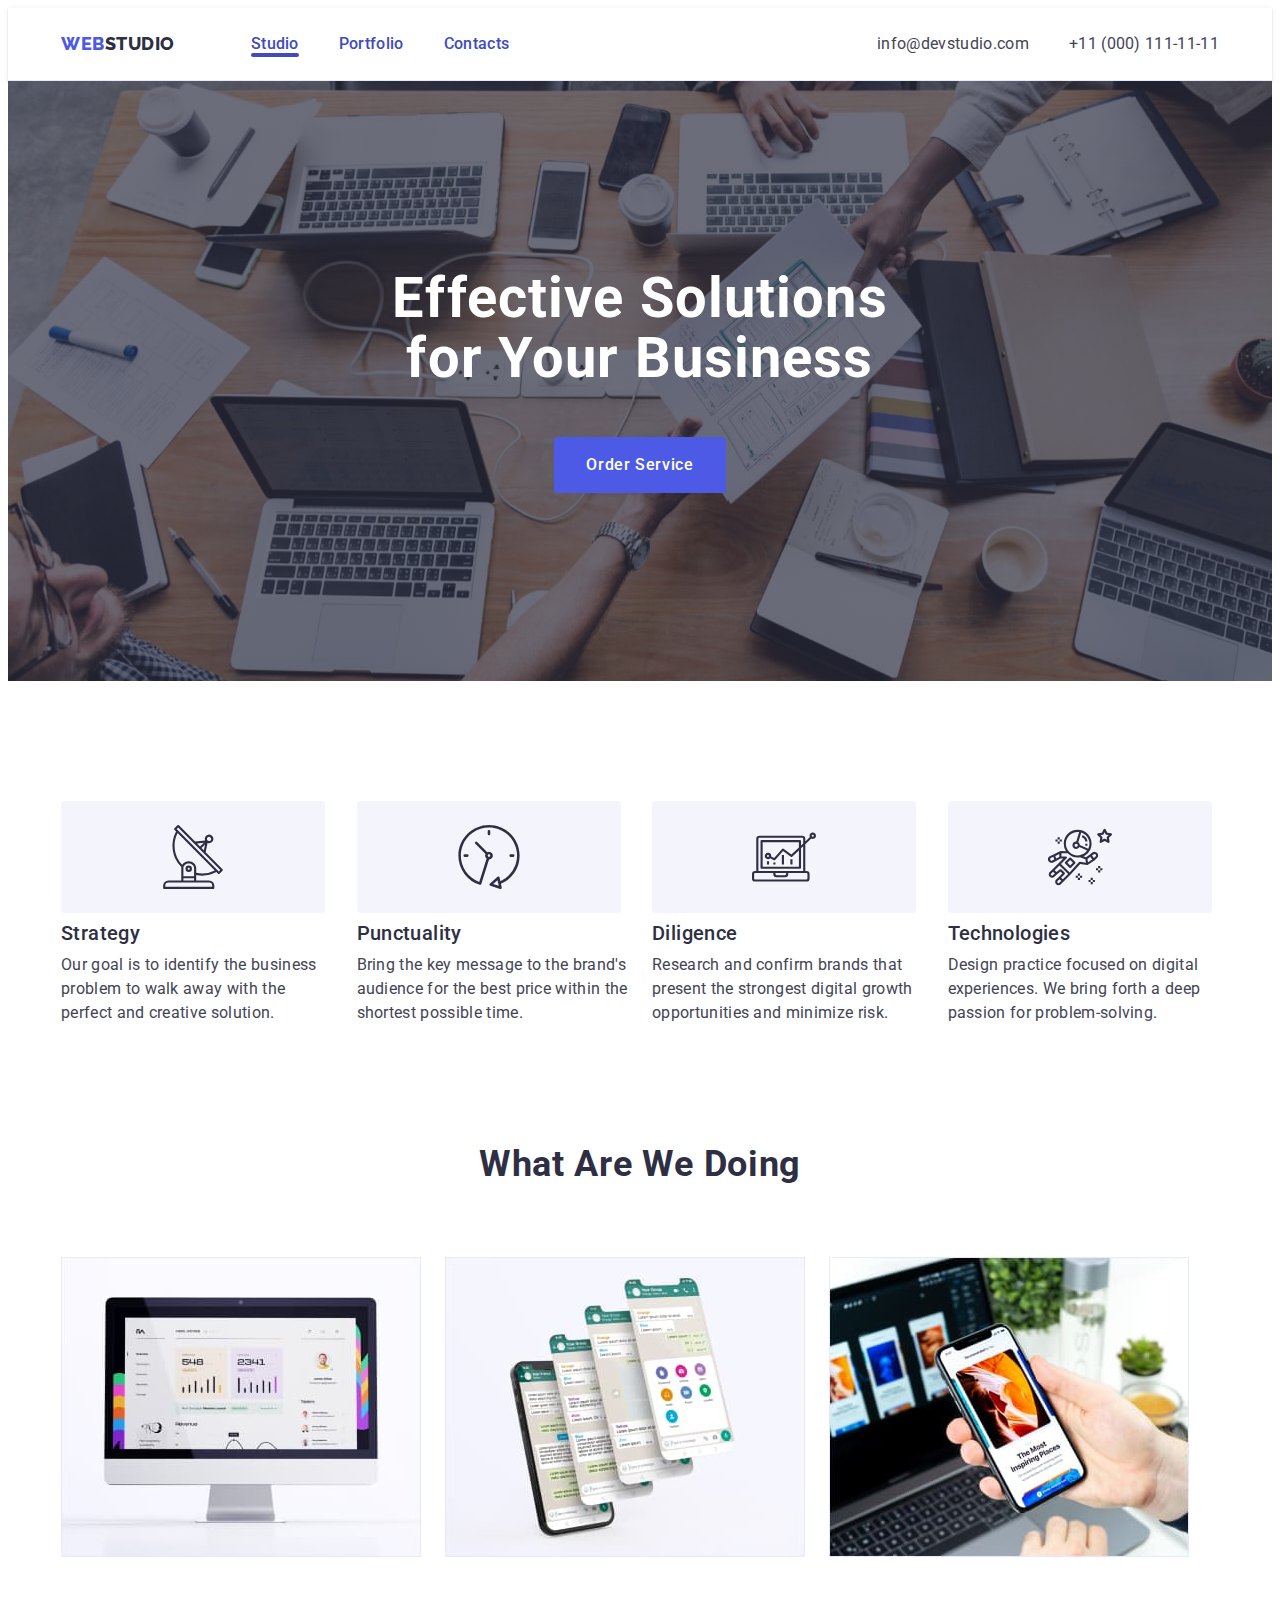
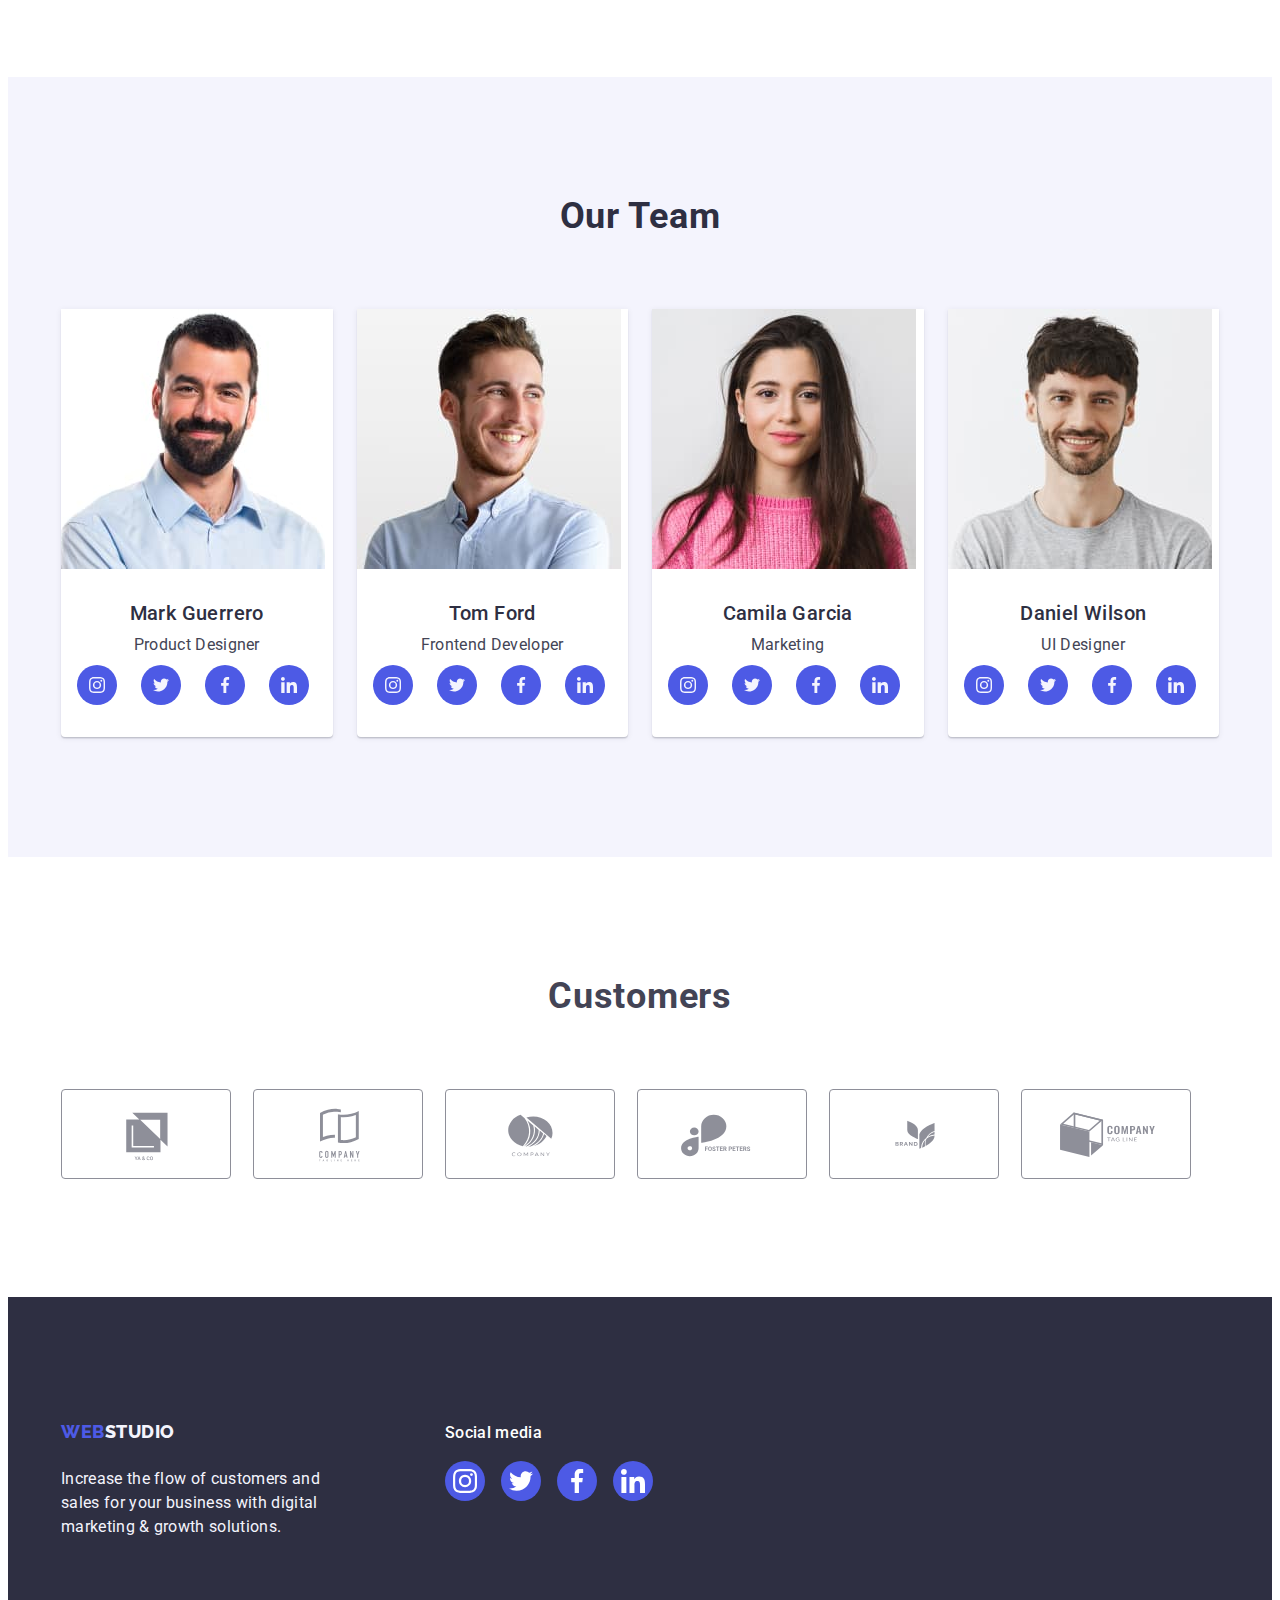
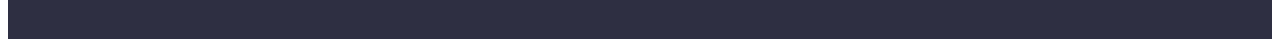
==== index.html @ 49a29dd3 "+" ====
<!DOCTYPE html>
<html lang="en">
  <head>
    <meta charset="UTF-8" />
    <meta name="viewport" content="width=device-width, initial-scale=1.0" />
    <title>Web Studio</title>
    <link rel="preconnect" href="https://fonts.googleapis.com" />
    <link rel="preconnect" href="https://fonts.gstatic.com" crossorigin />
    <link
      href="https://fonts.googleapis.com/css2?family=Raleway:wght@800&family=Roboto:wght@400;500;700&display=swap"
      rel="stylesheet"
    />
    <link
      rel="stylesheet"
      href="https://cdnjs.cloudflare.com/ajax/libs/modern-normalize/2.0.0/modern-normalize.min.css"
      integrity="sha512-4xo8blKMVCiXpTaLzQSLSw3KFOVPWhm/TRtuPVc4WG6kUgjH6J03IBuG7JZPkcWMxJ5huwaBpOpnwYElP/m6wg=="
      crossorigin="anonymous"
      referrerpolicy="no-referrer"
    />
    <link rel="stylesheet" href="css/styles.css" />
  </head>
  <body>
    <header class="header-content">
      <div class="container header-container">
        <nav class="header-navigation">
          <a href="./index.html" class="header-logo link"
            >Web<span class="header-logo-accent">Studio</span></a
          >
          <ul class="header-list list">
            <li class="header-list-item">
              <a href="./index.html" class="header-list-link link current"
                >Studio</a
              >
            </li>
            <li class="header-list-item">
              <a class="header-list-link link" href="./portfolio.html"
                >Portfolio</a
              >
            </li>
            <li class="header-list-item">
              <a class="header-list-link link" href="">Contacts</a>
            </li>
          </ul>
        </nav>
        <address class="address-list-socials">
          <ul class="header-socials list">
            <li class="headr-socials-item">
              <a
                class="header-socials-link link"
                href="mailto:info@devstudio.com"
                >info@devstudio.com</a
              >
            </li>
            <li class="headr-socials-item">
              <a class="header-socials-link link" href="tel:+110001111111"
                >+11 (000) 111-11-11</a
              >
            </li>
          </ul>
        </address>
      </div>
    </header>
    <main>
      <section class="hero">
        <div class="container">
          <h1 class="hero-title">Effective Solutions for Your Business</h1>
          <button type="button" class="hero-btn" data-modal-open>Order Service</button>
        </div>
      </section>
      <section class="advantages">
        <div class="container">
          <h2 class="visually-hidden">Advantages</h2>
          <ul class="head-list list">
            <li class="advantages-item">
              <div class="advantages-block">
                <svg class="advantages-icon" width="64">
                  <use href="./images/icons.svg#icon-antenna-1"></use>
                </svg>
              </div>
              <h3 class="advantages-subtitle">Strategy</h3>
              <p class="advantages-item-text">
                Our goal is to identify the business problem to walk away with
                the perfect and creative solution.
              </p>
            </li>
            <li class="advantages-item">
              <div class="advantages-block">
                <svg class="advantages-icon" width="64">
                  <use href="./images/icons.svg#icon-clock-1"></use>
                </svg>
              </div>
              <h3 class="advantages-subtitle">Punctuality</h3>
              <p class="advantages-item-text">
                Bring the key message to the brand's audience for the best price
                within the shortest possible time.
              </p>
            </li>
            <li class="advantages-item">
              <div class="advantages-block">
                <svg class="advantages-icon" width="64">
                  <use href="./images/icons.svg#icon-diagram-1"></use>
                </svg>
              </div>
              <h3 class="advantages-subtitle">Diligence</h3>
              <p class="advantages-item-text">
                Research and confirm brands that present the strongest digital
                growth opportunities and minimize risk.
              </p>
            </li>
            <li class="advantages-item">
              <div class="advantages-block">
                <svg class="advantages-icon" width="64">
                  <use href="./images/icons.svg#icon-astronaut-1"></use>
                </svg>
              </div>
              <h3 class="advantages-subtitle">Technologies</h3>
              <p class="advantages-item-text">
                Design practice focused on digital experiences. We bring forth a
                deep passion for problem-solving.
              </p>
            </li>
          </ul>
        </div>
      </section>
      <section class="content-item">
        <div class="container">
          <h2 class="webcontent-title">What are we doing</h2>
          <ul class="content-list list">
            <li class="content-list-img">
              <img
                class="img-item"
                src="./images/Computer.jpg"
                alt="Computer"
                width="360"
                height="300"
              />
            </li>
            <li class="content-list-img">
              <img
                class="img-item"
                src="./images/Content.jpg"
                alt="Content"
                width="360"
                height="300"
              />
            </li>
            <li class="content-list-img">
              <img
                class="img-item"
                src="./images/Use.jpg"
                alt="Use"
                width="360"
                height="300"
              />
            </li>
          </ul>
        </div>
      </section>
      <section class="our-team">
        <div class="container">
          <h2 class="webcontent-title">Our Team</h2>
          <ul class="team list">
            <li class="list-team-info">
              <img
                src="./images/Mark.jpg"
                alt="Mark Guerrero"
                width="264"
                height="260"
              />
              <div class="list-team">
                <h3 class="team-list-item">Mark Guerrero</h3>
                <p class="team-item">Product Designer</p>
              </div>
              <div class="our-team-block">
                <ul class="our-team-list list">
                  <li class="our-team-item">
                    <a href="" class="our-team-link">
                      <svg class="our-team-icon" width="16">
                        <use href="./images/icons.svg#icon-instagram-2"></use>
                      </svg>
                    </a>
                  </li>
                  <li class="our-team-item">
                    <a href="" class="our-team-link">
                      <svg class="our-team-icon" width="16">
                        <use href="./images/icons.svg#icon-twitter-1"></use>
                      </svg>
                    </a>
                  </li>
                  <li class="our-team-item">
                    <a href="" class="our-team-link">
                      <svg class="our-team-icon" width="16">
                        <use href="./images/icons.svg#icon-facebook-1"></use>
                      </svg>
                    </a>
                  </li>
                  <li class="our-team-item">
                    <a href="" class="our-team-link">
                      <svg class="our-team-icon" width="16">
                        <use href="./images/icons.svg#icon-linkedin-1"></use>
                      </svg>
                    </a>
                  </li>
                </ul>
              </div>
            </li>
            <li class="list-team-info">
              <img
                src="./images/Tom.jpg"
                alt="Tom Ford"
                width="264"
                height="260"
              />
              <div class="list-team">
                <h3 class="team-list-item">Tom Ford</h3>
                <p class="team-item">Frontend Developer</p>
              </div>
              <div class="our-team-block">
                <ul class="our-team-list list">
                  <li class="our-team-item">
                    <a href="" class="our-team-link">
                      <svg class="our-team-icon" width="16">
                        <use href="./images/icons.svg#icon-instagram-2"></use>
                      </svg>
                    </a>
                  </li>
                  <li class="our-team-item">
                    <a href="" class="our-team-link">
                      <svg class="our-team-icon" width="16">
                        <use href="./images/icons.svg#icon-twitter-1"></use>
                      </svg>
                    </a>
                  </li>
                  <li class="our-team-item">
                    <a href="" class="our-team-link">
                      <svg class="our-team-icon" width="16">
                        <use href="./images/icons.svg#icon-facebook-1"></use>
                      </svg>
                    </a>
                  </li>
                  <li class="our-team-item">
                    <a href="" class="our-team-link">
                      <svg class="our-team-icon" width="16">
                        <use href="./images/icons.svg#icon-linkedin-1"></use>
                      </svg>
                    </a>
                  </li>
                </ul>
              </div>
            </li>
            <li class="list-team-info">
              <img
                src="./images/Camila.jpg"
                alt="Camila Garcia"
                width="264"
                height="260"
              />
              <div class="list-team">
                <h3 class="team-list-item">Camila Garcia</h3>
                <p class="team-item">Marketing</p>
              </div>
              <div class="our-team-block">
                <ul class="our-team-list list">
                  <li class="our-team-item">
                    <a href="" class="our-team-link">
                      <svg class="our-team-icon" width="16">
                        <use href="./images/icons.svg#icon-instagram-2"></use>
                      </svg>
                    </a>
                  </li>
                  <li class="our-team-item">
                    <a href="" class="our-team-link">
                      <svg class="our-team-icon" width="16">
                        <use href="./images/icons.svg#icon-twitter-1"></use>
                      </svg>
                    </a>
                  </li>
                  <li class="our-team-item">
                    <a href="" class="our-team-link">
                      <svg class="our-team-icon" width="16">
                        <use href="./images/icons.svg#icon-facebook-1"></use>
                      </svg>
                    </a>
                  </li>
                  <li class="our-team-item">
                    <a href="" class="our-team-link">
                      <svg class="our-team-icon" width="16">
                        <use href="./images/icons.svg#icon-linkedin-1"></use>
                      </svg>
                    </a>
                  </li>
                </ul>
              </div>
            </li>
            <li class="list-team-info">
              <img
                src="./images/Daniel.jpg"
                alt="Daniel Wilson"
                width="264"
                height="260"
              />
              <div class="list-team">
                <h3 class="team-list-item">Daniel Wilson</h3>
                <p class="team-item">UI Designer</p>
              </div>
              <div class="our-team-block">
                <ul class="our-team-list list">
                  <li class="our-team-item">
                    <a href="" class="our-team-link">
                      <svg class="our-team-icon" width="16">
                        <use href="./images/icons.svg#icon-instagram-2"></use>
                      </svg>
                    </a>
                  </li>
                  <li class="our-team-item">
                    <a href="" class="our-team-link">
                      <svg class="our-team-icon" width="16">
                        <use href="./images/icons.svg#icon-twitter-1"></use>
                      </svg>
                    </a>
                  </li>
                  <li class="our-team-item">
                    <a href="" class="our-team-link">
                      <svg class="our-team-icon" width="16">
                        <use href="./images/icons.svg#icon-facebook-1"></use>
                      </svg>
                    </a>
                  </li>
                  <li class="our-team-item">
                    <a href="" class="our-team-link">
                      <svg class="our-team-icon" width="16">
                        <use href="./images/icons.svg#icon-linkedin-1"></use>
                      </svg>
                    </a>
                  </li>
                </ul>
              </div>
            </li>
          </ul>
        </div>
      </section>
      <section class="customers">
        <div class="container">
          <h2 class="customers-logo">Customers</h2>
          <ul class="customers-list list">
            <li class="customers-item">
              <a href="" class="customers-link">
                <svg class="customers-icon" width="104">
                  <use href="./images/icons.svg#icon-Logo"></use>
                </svg>
              </a>
            </li>
            <li class="customers-item">
              <a href="" class="customers-link">
                <svg class="customers-icon" width="104">
                  <use href="./images/icons.svg#icon-Logo-1"></use>
                </svg>
              </a>
            </li>
            <li class="customers-item">
              <a href="" class="customers-link">
                <svg class="customers-icon" width="104">
                  <use href="./images/icons.svg#icon-Logo-2"></use>
                </svg>
              </a>
            </li>
            <li class="customers-item">
              <a href="" class="customers-link">
                <svg class="customers-icon" width="104">
                  <use href="./images/icons.svg#icon-Logo-3"></use>
                </svg>
              </a>
            </li>
            <li class="customers-item">
              <a href="" class="customers-link">
                <svg class="customers-icon" width="104">
                  <use href="./images/icons.svg#icon-Client-5"></use>
                </svg>
              </a>
            </li>
            <li class="customers-item">
              <a href="" class="customers-link">
                <svg class="customers-icon" width="104">
                  <use href="./images/icons.svg#icon-Logo-4"></use>
                </svg>
              </a>
            </li>
          </ul>
        </div>
      </section>
    </main>
    <footer class="footer">
      <div class="container footer-container">
        <div class="footer-main-container">
          <a href="./index.html" class="header-logo link"
            >Web<span class="footer-logo link">Studio</span></a
          >
          <p class="footer-down">
            Increase the flow of customers and sales for your business with
            digital marketing & growth solutions.
          </p>
        </div>
        <div class="social-media-block">
          <h3 class="social-logo">Social media</h3>
          <ul class="social-media-list list">
            <li class="social-media-item">
              <a href="" class="social-media-link">
                <svg class="social-media-icon" width="24">
                  <use href="./images/icons.svg#icon-instagram-2"></use>
                </svg>
              </a>
            </li>
            <li class="social-media-item">
              <a href="" class="social-media-link">
                <svg class="social-media-icon" width="24">
                  <use href="./images/icons.svg#icon-twitter-1"></use>
                </svg>
              </a>
            </li>
            <li class="social-media-item">
              <a href="" class="social-media-link">
                <svg class="social-media-icon" width="24">
                  <use href="./images/icons.svg#icon-facebook-1"></use>
                </svg>
              </a>
            </li>
            <li class="social-media-item">
              <a href="" class="social-media-link">
                <svg class="social-media-icon" width="24">
                  <use href="./images/icons.svg#icon-linkedin-1"></use>
                </svg>
              </a>
            </li>
          </ul>
        </div>
      </div>
    </footer>
    <div class="backdrop is-hidden" data-modal>
      <div class="modal">
        <button type="button" class="modal-close-btn" data-modal-close>
          <svg class="modal-close-icon" width="8">
            <use href="./images/icons.svg#icon-close-black-18dp-2-1"></use>
          </svg>
        </button>
      </div>
    </div>
    <script src="./js/modal.js"></script>
  </body>
</html>
---- css/styles.css ----
:root {
  --accent-color: #2e2f42;
  --item-color: #4d5ae5;
  --hero-color: #ffffff;
  --background-color: #f4f4fd;
  --address-color: #434455;
  --target-color: #404bbf;
}

p,
h1,
h2,
h3,
h4,
h5,
h6 {
  margin-top: 0;
  margin-bottom: 0;
}

ul,
ol {
  margin-top: 0;
  margin-bottom: 0;
  padding-left: 0;
}

img {
  display: block;
}

.visually-hidden {
  position: absolute;
  width: 1px;
  height: 1px;
  margin: -1px;
  border: 0;
  padding: 0;

  white-space: nowrap;
  clip-path: inset(100%);
  clip: rect(0 0 0 0);
  overflow: hidden;
}

.container {
  width: 100%;
  max-width: 1158px;
  padding: 0 15px;
  margin: 0 auto;
}

body {
  font-family: "Roboto", sans-serif;
  color: #434455;
  background-color: #fff;
}

.link {
  text-decoration: none;
}

.list {
  list-style: none;
}

.border-container {
  border-bottom: 1px solid #e7e9fc;
}

/*----------HEADER---------*/

.header-content {
  margin: 0 auto;
  width: 100%;
  max-width: 1440px;
  border-bottom: 1px solid #e7e9fc;
  box-shadow: 0px 1px 6px 0px rgba(46, 47, 66, 0.08),
    0px 1px 1px 0px rgba(46, 47, 66, 0.16),
    0px 2px 1px 0px rgba(46, 47, 66, 0.08);
}


.header-container {
  display: flex;
  align-items: center;
}

.header-navigation {
  display: flex;
  align-items: center;
}

.header-list {
  display: flex;
  gap: 40px;
}

.header-list-item {
  width: calc((100% - 40 * 2) / 3);
}

.header-logo {
  color: var(--item-color);
  font-size: 18px;
  font-weight: 800;
  font-family: "Raleway", sans-serif;
  line-height: 1.17;
  letter-spacing: 0.03em;
  text-transform: uppercase;
  margin-right: 76px;
  padding: 24px 0;
  display: block;
}

.header-logo-accent {
  color: var(--accent-color);
}

.current {
  position: relative;
}

.current::after {
  content: "";
  position: absolute;
  bottom: -1px;
  left: 0;
  width: 100%;
  height: 4px;
  border-radius: 2px;
  background-color: var(--target-color);

}

.header-item {
  color: var(--target-color);
}

.header-list-link {
  color: var(--target-color);
  font-size: 16px;
  font-weight: 500;
  line-height: 1.5;
  letter-spacing: 0.02em;
  display: block;
  transition: color 250ms, cubic-bezier(0.4, 0, 0.2, 1);
}

.header-list-link:hover,
.header-list-link:focus {
  color: #404bbf;
}

.address-list-socials {
  font-style: normal;
}

.header-socials {
  display: flex;
  gap: 40px;
}

.header-socials-link {
  color: var(--address-color);
  font-size: 16px;
  font-weight: 400;
  line-height: 1.5;
  letter-spacing: 0.02em;
  padding: 24px 0;
  display: block;
  transition: color 250ms, cubic-bezier(0.4, 0, 0.2, 1);
}

.header-socials-link:hover,
.header-socials-link:focus {
  color: #404bbf;
}

.address-list-socials {
  margin-left: auto;
}

/*----------HERO---------*/

.hero {
  background-color: var(--accent-color);
  margin: 0 auto;
  width: 100%;
  max-width: 1440px;
  padding-top: 188px;
  padding-bottom: 188px;
  background-image: linear-gradient(
      rgba(46, 47, 66, 0.7),
      rgba(46, 47, 66, 0.7)
    ),
    url(../images/people-office\ 1.jpg);
}

.hero-title {
  color: var(--hero-color);
  text-align: center;
  font-size: 56px;
  font-weight: 700;
  line-height: 1.07;
  letter-spacing: 0.02em;
  margin: 0 auto;
  width: 100%;
  max-width: 496px;
  margin-bottom: 48px;
}
.hero-btn {
  color: var(--hero-color);
  font-size: 16px;
  font-family: inherit;
  font-weight: 500;
  line-height: 1.5;
  letter-spacing: 0.04em;
  cursor: pointer;
  background-color: var(--item-color);
  padding: 16px 32px;
  border-radius: 4px;
  display: block;
  margin: 0 auto;
  border: none;
  min-width: 169px;
  transition: background-color 250ms;
  animation-timing-function: cubic-bezier(0.4, 0, 0.2, 1);
}

.hero-btn:hover,
.hero-btn:focus {
  background-color: var(--target-color);
}

/*----------Advantages---------*/

.advantages {
  background-color: var(--hero-color);
  padding: 120px 0;
}

.advantages-block {
  width: 264px;
  height: 112px;
  border-radius: 4px;
  background-color: var(--background-color);
  margin-bottom: 8px;
  display: flex;
  align-items: center;
  justify-content: center;
}

.advantages-icon {
  fill: var(--accent-color);
}

.advantages-item {
  width: calc((100% - 24px * 3) / 4);
}

.head-list {
  display: flex;
  gap: 24px;
}

.advantages-subtitle {
  color: var(--accent-color);
  font-size: 20px;
  font-weight: 500;
  line-height: 1.2;
  letter-spacing: 0.02em;
  margin-bottom: 8px;
}
.advantages-item-text {
  color: #434455;
  font-size: 16px;
  line-height: 1.5;
  letter-spacing: 0.02em;
}

/*----------Content---------*/

.content-item {
  padding-bottom: 120px;
}

.webcontent-title {
  color: var(--accent-color);
  text-align: center;
  font-size: 36px;
  font-weight: 700;
  line-height: 1.11;
  letter-spacing: 0.02em;
  text-transform: capitalize;
  margin-bottom: 72px;
}

.content-list {
  display: flex;
  gap: 24px;
}

.content-list-img {
  width: calc(100% - 24px * 2) / 3;
}

/* -----TEAM----- */

.our-team {
  background-color: var(--background-color);
  padding-top: 120px;
  padding-bottom: 120px;
}

.our-team-list {
  display: flex;
  gap: 24px;
}

.our-team-item {
  width: 40px;
  height: 40px;
}

.our-team-link:hover,
.our-team-link:focus {
  background-color: var(--target-color);
}

.our-team-link {
  width: 100%;
  height: 100%;
  display: flex;
  align-items: center;
  justify-content: center;
  background-color: var(--item-color);
  border-radius: 50%;
  transition: background-color 250ms;
  animation-timing-function: cubic-bezier(0.4, 0, 0.2, 1);
}

.our-team-block {
  padding-bottom: 32px;
  align-items: center;
  margin: 0 16px;
}

.our-team-icon {
  fill: var(--background-color);
}

.team {
  gap: 24px;
  display: flex;
}

.list-team-info {
  background-color: #ffffff;
  border-radius: 0px 0px 4px 4px;
  width: calc((100% - 24px * 3) / 4);
  box-shadow: 0px 2px 1px 0px rgba(46, 47, 66, 0.08),
    0px 1px 1px 0px rgba(46, 47, 66, 0.16),
    0px 1px 6px 0px rgba(46, 47, 66, 0.08);
}

.team-list-item {
  color: var(--accent-color);
  text-align: center;
  font-size: 20px;
  font-weight: 500;
  line-height: 1.2;
  letter-spacing: 0.02em;
  margin-bottom: 8px;
}
.team-item {
  color: #434455;
  text-align: center;
  font-size: 16px;
  line-height: 1.5;
  letter-spacing: 0.02em;
  margin-bottom: 8px;
}

.list-team {
  padding-top: 32px;
  padding-right: 16px;
  padding-left: 16px;
}

/* -----Customers----- */

.customers {
  background-color: var(--hero-color);
  padding-top: 120px;
  padding-bottom: 120px;
}

.customers-logo {
  text-align: center;
  font-size: 36px;
  font-style: normal;
  font-weight: 700;
  line-height: 1.11;
  letter-spacing: 0.02em;
  text-transform: capitalize;
}

.customers-container {
  width: 168px;
  height: 88px;
  border-radius: 4px;
  border: 1px solid #8e8f99;
}

.customers-list {
  margin-top: 72px;
  display: flex;
  gap: 24px;
  width: calc(100% - 24px * 5) / 6;
}

.customers-item {
  width: 168px;
  height: 88px;
}

.customers-link {
  width: 100%;
  height: 100%;
  display: flex;
  align-items: center;
  justify-content: center;
  border-radius: 4px;
  border: 1px solid #8e8f99;
  transition: border-color 250ms;
  animation-timing-function: cubic-bezier(0.4, 0, 0.2, 1);
}

.customers-icon {
  transition: fill 250ms;
  animation-timing-function: cubic-bezier(0.4, 0, 0.2, 1);
}

.customers-link:is(:hover, :focus) .customers-icon {
  fill: var(--target-color);
}

.customers-link:is(:hover, :focus) {
  border-color: var(--target-color);
}

.customers-icon {
  fill: #8e8f99;
}

/* -----FOOTER----- */

.footer {
  background-color: var(--accent-color);
  padding-top: 100px;
  padding-bottom: 100px;
}

.social-logo {
  color: var(--hero-color);
  font-size: 16px;
  font-style: normal;
  font-weight: 500;
  line-height: 1.5;
  letter-spacing: 0.02em;
  margin-bottom: 16px;
}

.social-media-list {
  display: flex;
  gap: 16px;
}

.social-media-link {
  width: 100%;
  height: 100%;
  display: flex;
  align-items: center;
  justify-content: center;
  border-radius: 50%;
  background-color: var(--item-color);
  transition: background-color 250ms;
  animation-timing-function: cubic-bezier(0.4, 0, 0.2, 1);
}

.social-media-link:hover,
.social-media-link:focus {
  background-color: var(--target-color);
}

.social-media-item {
  width: 40px;
  height: 40px;
}
.social-media-icon {
  fill: var(--hero-color);
}

.header-logo {
  display: inline-block;
}

.footer-logo {
  color: var(--background-color);
  font-size: 18px;
  font-family: Raleway;
  font-weight: 800;
  line-height: 1.16;
  letter-spacing: 0.03em;
  text-transform: uppercase;
}

.footer-down {
  color: var(--background-color);
  font-size: 16px;
  line-height: 1.5;
  letter-spacing: 0.02em;
  max-width: 264px;
}

.footer-container {
  display: flex;
  align-items: baseline;
}

.footer-main-container {
  display: block;
  padding-right: 120px;
}

/*----------Portfolio---------*/

.portfolio-content {
  padding-top: 96px;
  padding-bottom: 120px;
}

/* -----Projects----- */

.projects-list {
  display: flex;
  gap: 24px;
  margin-bottom: 72px;
  justify-content: center;
}

.portfolio-cover {
  position: relative;
  overflow: hidden;
}

.portfolio-cover:hover .portfolio-cover-text {
  transform: translateY(0);
}

.portfolio-cover-text {
  color: var(--background-color);
  top: 0;
  left: 0;
  height: 100%;
  padding: 40px 32px 0 32px;
  font-size: 16px;
  font-style: normal;
  font-weight: 400;
  line-height: 1.5;
  letter-spacing: 0.02em;
  position: absolute;
  background-color: var(--item-color);
  transform: translateY(100%);
  transition: transform 250ms;
  animation-timing-function: cubic-bezier(0.4, 0, 0.2, 1);
}

.portfolio-item-link {
  color: var(--item-color);
  text-align: center;
  font-size: 16px;
  font-family: inherit;
  font-style: normal;
  font-weight: 500;
  line-height: 1.5;
  letter-spacing: 0.04em;
  cursor: pointer;
  background-color: var(--background-color);
  border: 1px solid #e7e9fc;
  padding: 12px 24px;
  border-radius: 4px;
  transition: background-color 250ms;
  animation-timing-function: cubic-bezier(0.4, 0, 0.2, 1);
}

.portfolio-item-link:hover,
.portfolio-item-link:focus {
  color: #ffffff;
  background-color: #404bbf;
  border: 1px solid transparent;
}

.projects-item {
  background-color: #fff;
  width: calc((100% - 48px) / 3);
  box-shadow: 0px 2px 1px 0px rgba(46, 47, 66, 0.08),
    0px 1px 1px 0px rgba(46, 47, 66, 0.16),
    0px 1px 6px 0px rgba(46, 47, 66, 0.08);
}
.content-logo {
  color: var(--accent-color);
  font-size: 20px;
  font-weight: 500;
  line-height: 1.2;
  letter-spacing: 0.02em;
  margin-bottom: 8px;
}
.logo-info {
  color: var(--address-color);
  font-size: 16px;
  font-weight: 400;
  line-height: 1.5;
  letter-spacing: 0.02em;
}

.projects {
  display: flex;
  flex-wrap: wrap;
  gap: 48px 24px;
}

.portfolio-card {
  padding: 32px 16px;
  border: 1px solid #e7e9fc;
  border-top: none;
}

.backdrop {
  position: fixed;
  width: 100%;
  height: 100%;
  top: 0;
  background-color: rgba(46, 47, 66, 0.4);
  transition: opacity 300ms linear, visibility 400ms linear;
}

.modal {
  width: 408px;
  min-height: 584px;
  background-color: #fcfcfc;
  border-radius: 4px;
  box-shadow: 0px 2px 1px 0px rgba(0, 0, 0, 0.2),
    0px 1px 3px 0px rgba(0, 0, 0, 0.12), 0px 1px 1px 0px rgba(0, 0, 0, 0.14);
  position: absolute;
  top: 50%;
  left: 50%;
  transform: translate(-50%, -50%) scaleY(1);
  transition: transform 300ms linear;
}

.backdrop.is-hidden .modal {
  transform: translate(-50%, -50%) scaleY(0);
}

.modal-close-btn {
  border: none;
  position: absolute;
  width: 24px;
  height: 24px;
  top: 24px;
  right: 24px;
  display: flex;
  align-items: center;
  justify-content: center;
  border-radius: 50%;
  cursor: pointer;
  transition: background-color 250ms;
  animation-timing-function: cubic-bezier(0.4, 0, 0.2, 1);
}

.modal-close-icon {
  fill: var(--accent-color);
  transition: background-color 250ms;
  animation-timing-function: cubic-bezier(0.4, 0, 0.2, 1);
}

.modal-close-btn:is(:hover, :focus) .modal-close-icon {
  fill: var(--hero-color);
}

.modal-close-btn:is(:hover, :focus) {
  background-color: var(--target-color);
}

.is-hidden {
  opacity: 0;
  visibility: hidden;
  pointer-events: none;
}
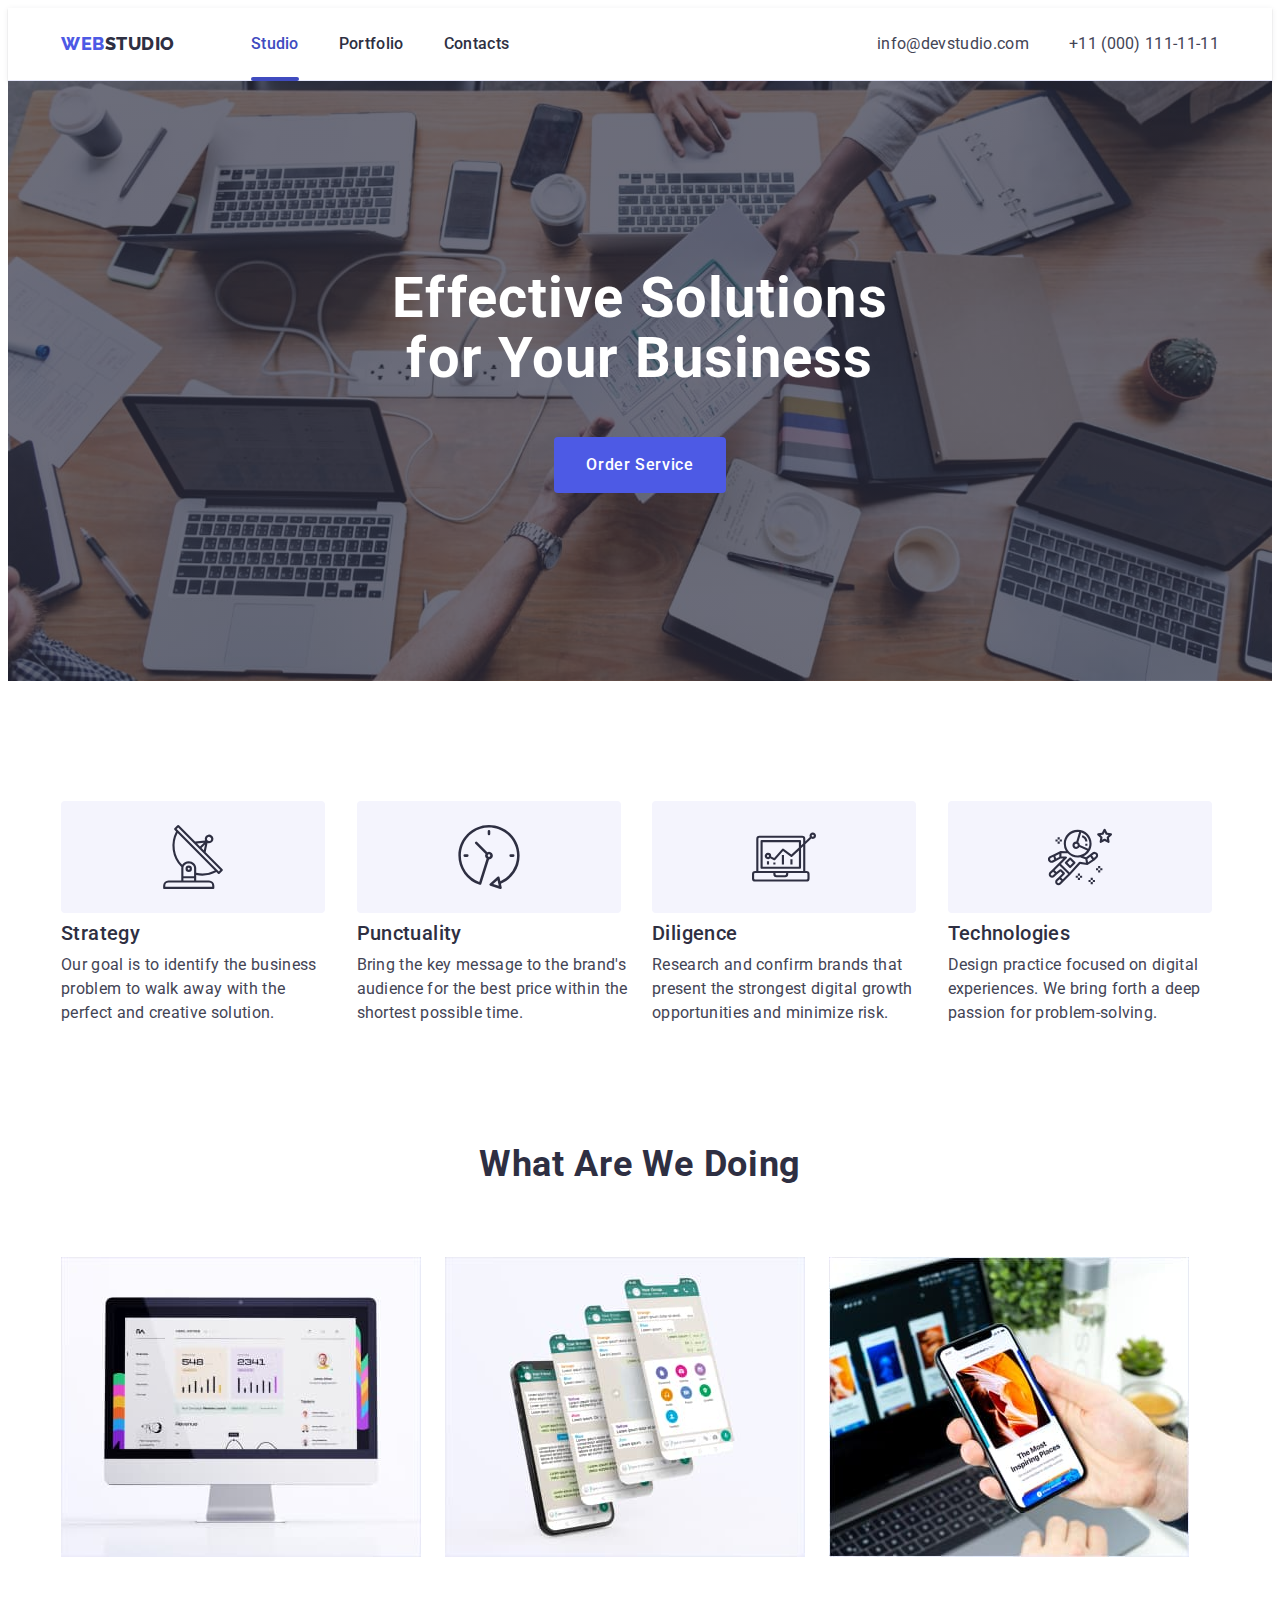
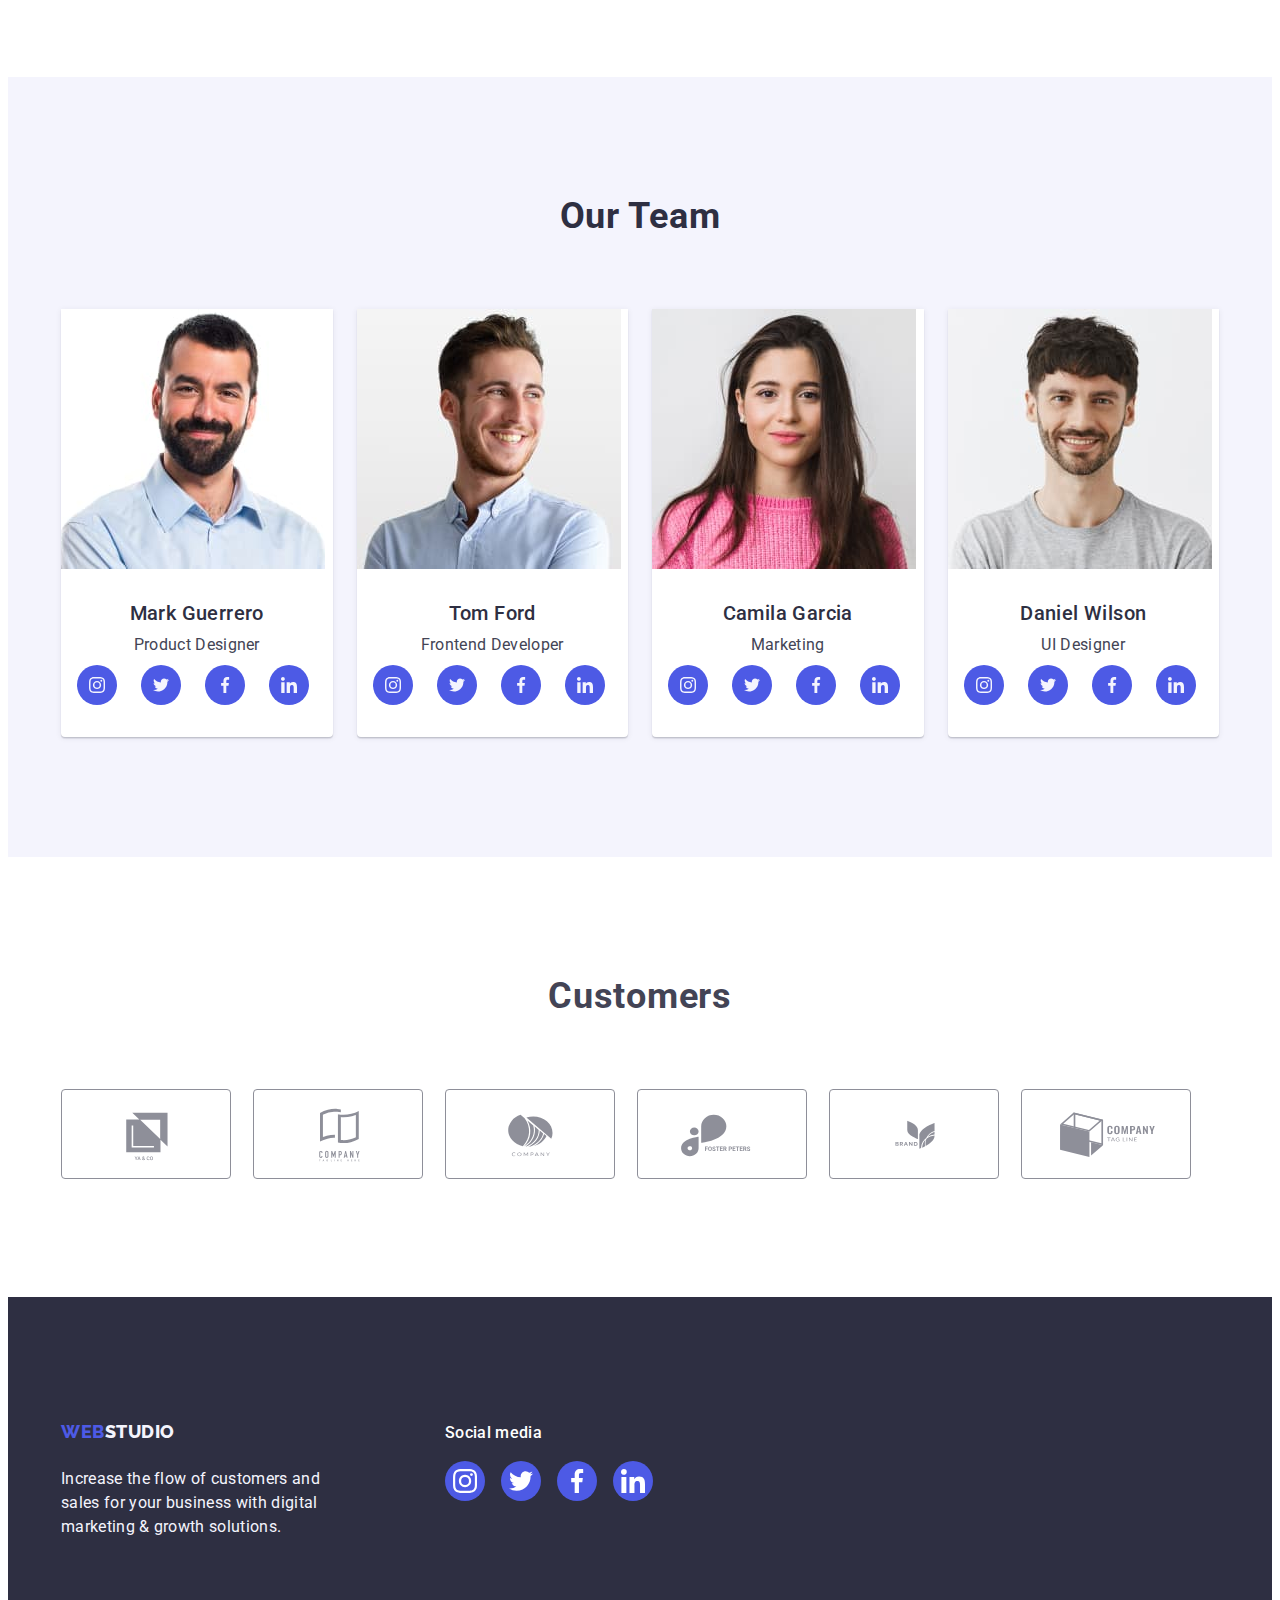
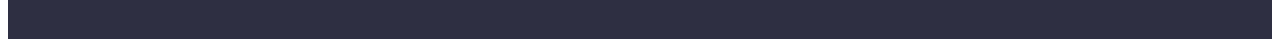
==== commit 05d90c42: "+" ====
--- a/index.html
+++ b/index.html
@@ -29,7 +29,7 @@
           <ul class="header-list list">
             <li class="header-list-item">
               <a href="./index.html" class="header-list-link link current"
-                >Studio</a
+                ><span class="header-item">Studio</span></a
               >
             </li>
             <li class="header-list-item">
--- a/css/styles.css
+++ b/css/styles.css
@@ -79,7 +79,6 @@
     0px 1px 1px 0px rgba(46, 47, 66, 0.16),
     0px 2px 1px 0px rgba(46, 47, 66, 0.08);
 }
-
 
 .header-container {
   display: flex;
@@ -130,28 +129,33 @@
   height: 4px;
   border-radius: 2px;
   background-color: var(--target-color);
-
+}
+
+.header-list-link {
+  color: var(--accent-color);
+  font-size: 16px;
+  font-weight: 500;
+  line-height: 1.5;
+  letter-spacing: 0.02em;
+  display: block;
+  transition: color 250ms cubic-bezier(0.4, 0, 0.2, 1);
+  padding-bottom: 24px;
+  padding-top: 24px;
+}
+
+.header-list-link:hover,
+.header-list-link:focus {
+  color: var(--target-color);
+}
+
+.header-list-link:is(:hover, :focus) .current {
+  color: var(--target-color);
 }
 
 .header-item {
   color: var(--target-color);
 }
 
-.header-list-link {
-  color: var(--target-color);
-  font-size: 16px;
-  font-weight: 500;
-  line-height: 1.5;
-  letter-spacing: 0.02em;
-  display: block;
-  transition: color 250ms, cubic-bezier(0.4, 0, 0.2, 1);
-}
-
-.header-list-link:hover,
-.header-list-link:focus {
-  color: #404bbf;
-}
-
 .address-list-socials {
   font-style: normal;
 }
@@ -169,7 +173,7 @@
   letter-spacing: 0.02em;
   padding: 24px 0;
   display: block;
-  transition: color 250ms, cubic-bezier(0.4, 0, 0.2, 1);
+  transition: color 250ms cubic-bezier(0.4, 0, 0.2, 1);
 }
 
 .header-socials-link:hover,
@@ -195,6 +199,9 @@
       rgba(46, 47, 66, 0.7)
     ),
     url(../images/people-office\ 1.jpg);
+    background-repeat: no-repeat;
+    background-position: center;
+    background-size: cover;
 }
 
 .hero-title {
@@ -224,8 +231,7 @@
   margin: 0 auto;
   border: none;
   min-width: 169px;
-  transition: background-color 250ms;
-  animation-timing-function: cubic-bezier(0.4, 0, 0.2, 1);
+  transition: background-color 250ms cubic-bezier(0.4, 0, 0.2, 1);
 }
 
 .hero-btn:hover,
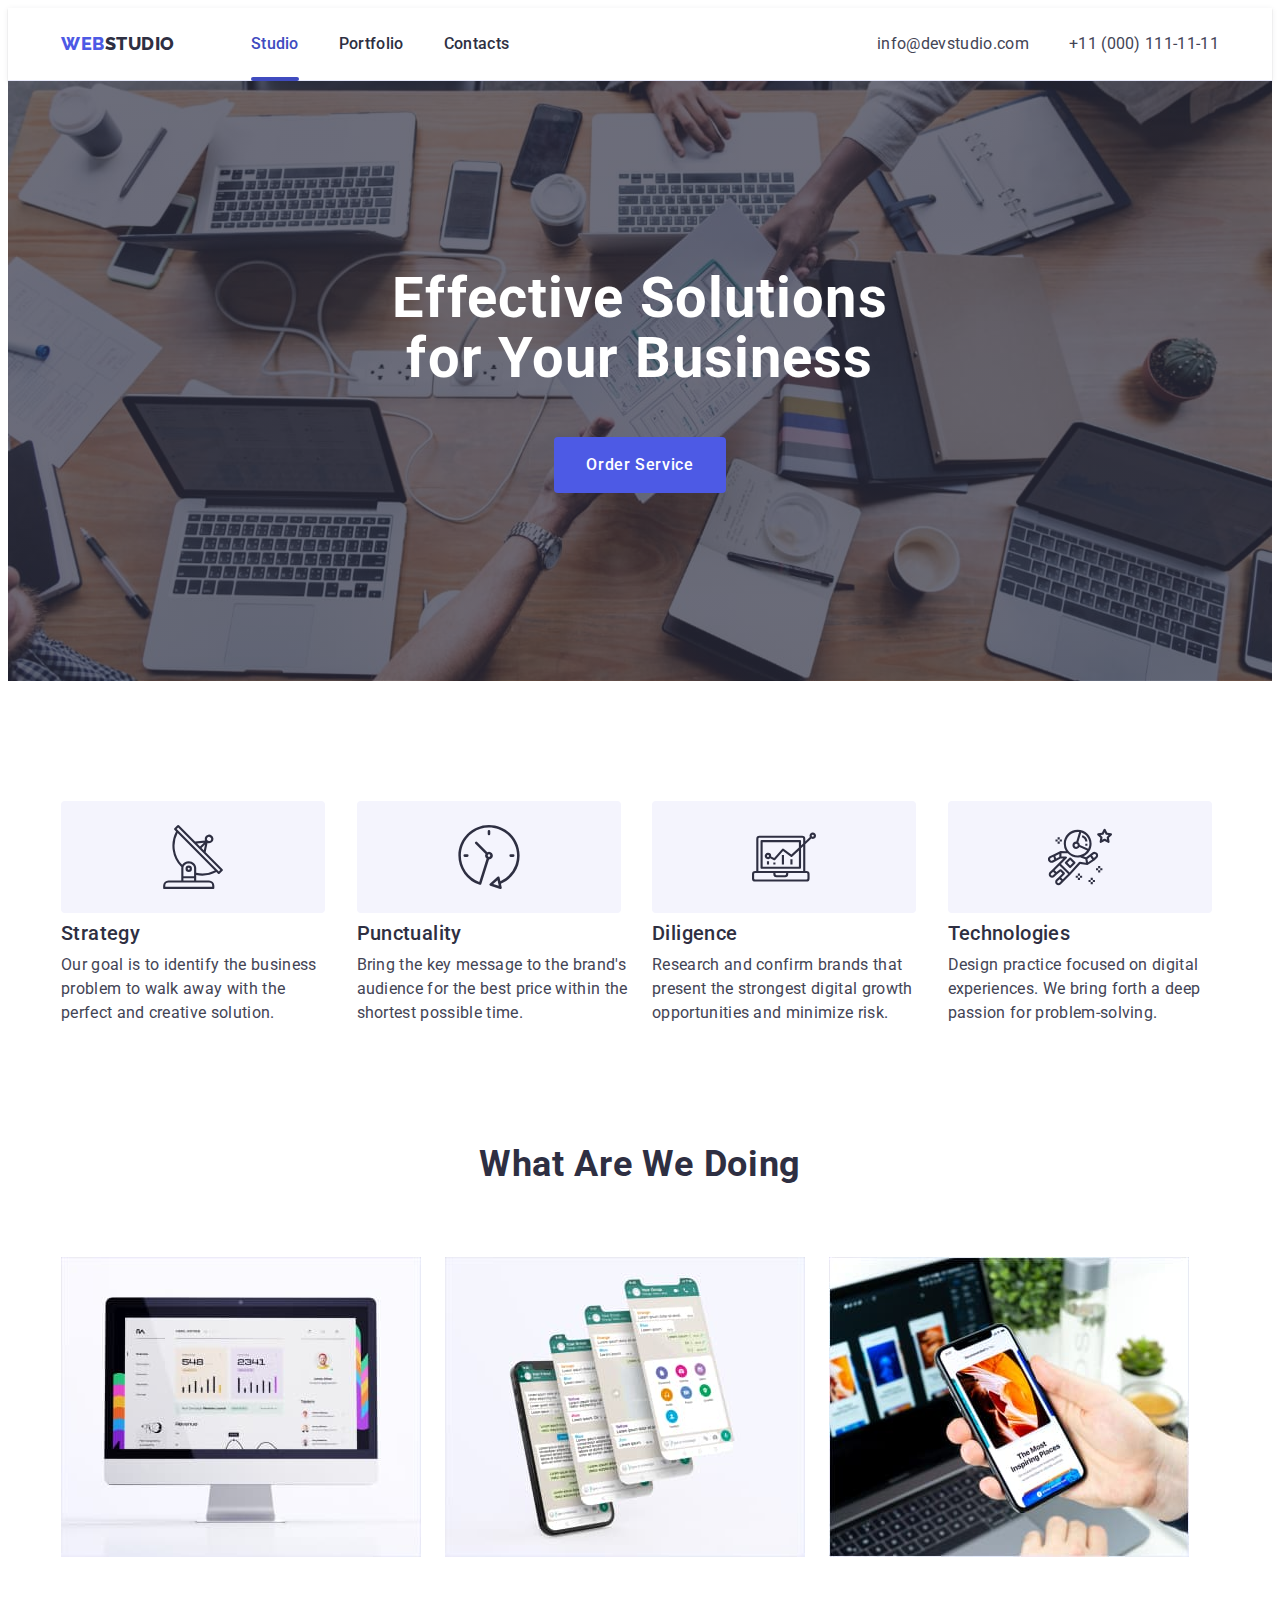
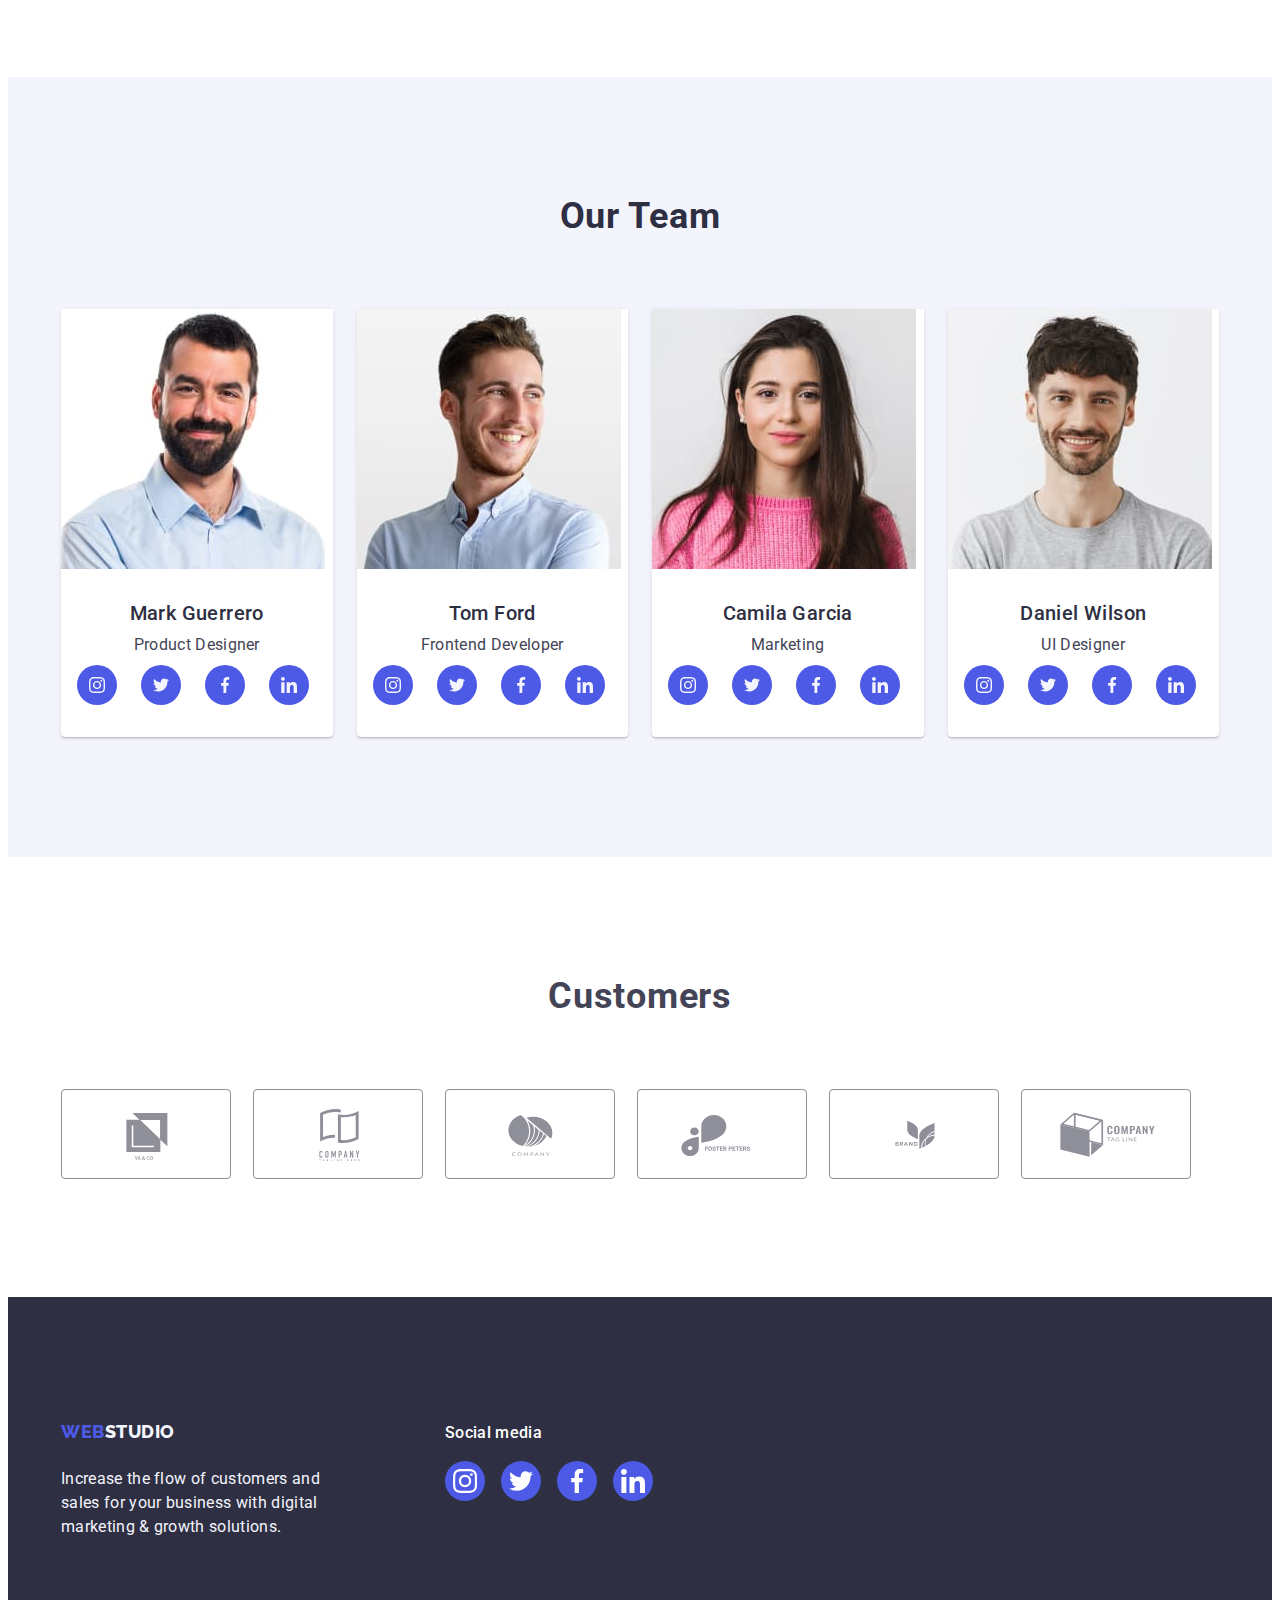
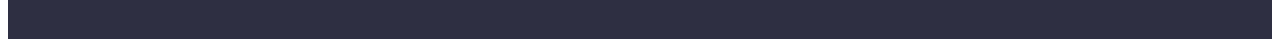
==== commit e955378b: "+" ====
--- a/index.html
+++ b/index.html
@@ -64,7 +64,9 @@
       <section class="hero">
         <div class="container">
           <h1 class="hero-title">Effective Solutions for Your Business</h1>
-          <button type="button" class="hero-btn" data-modal-open>Order Service</button>
+          <button type="button" class="hero-btn" data-modal-open>
+            Order Service
+          </button>
         </div>
       </section>
       <section class="advantages">
@@ -73,7 +75,7 @@
           <ul class="head-list list">
             <li class="advantages-item">
               <div class="advantages-block">
-                <svg class="advantages-icon" width="64">
+                <svg class="advantages-icon" width="64" height="64">
                   <use href="./images/icons.svg#icon-antenna-1"></use>
                 </svg>
               </div>
@@ -85,7 +87,7 @@
             </li>
             <li class="advantages-item">
               <div class="advantages-block">
-                <svg class="advantages-icon" width="64">
+                <svg class="advantages-icon" width="64" height="64">
                   <use href="./images/icons.svg#icon-clock-1"></use>
                 </svg>
               </div>
@@ -97,7 +99,7 @@
             </li>
             <li class="advantages-item">
               <div class="advantages-block">
-                <svg class="advantages-icon" width="64">
+                <svg class="advantages-icon" width="64" height="64">
                   <use href="./images/icons.svg#icon-diagram-1"></use>
                 </svg>
               </div>
@@ -109,7 +111,7 @@
             </li>
             <li class="advantages-item">
               <div class="advantages-block">
-                <svg class="advantages-icon" width="64">
+                <svg class="advantages-icon" width="64" height="64">
                   <use href="./images/icons.svg#icon-astronaut-1"></use>
                 </svg>
               </div>
@@ -170,33 +172,31 @@
               <div class="list-team">
                 <h3 class="team-list-item">Mark Guerrero</h3>
                 <p class="team-item">Product Designer</p>
-              </div>
-              <div class="our-team-block">
                 <ul class="our-team-list list">
                   <li class="our-team-item">
                     <a href="" class="our-team-link">
-                      <svg class="our-team-icon" width="16">
+                      <svg class="our-team-icon" width="16" height="16">
                         <use href="./images/icons.svg#icon-instagram-2"></use>
                       </svg>
                     </a>
                   </li>
                   <li class="our-team-item">
                     <a href="" class="our-team-link">
-                      <svg class="our-team-icon" width="16">
+                      <svg class="our-team-icon" width="16" height="16">
                         <use href="./images/icons.svg#icon-twitter-1"></use>
                       </svg>
                     </a>
                   </li>
                   <li class="our-team-item">
                     <a href="" class="our-team-link">
-                      <svg class="our-team-icon" width="16">
+                      <svg class="our-team-icon" width="16" height="16">
                         <use href="./images/icons.svg#icon-facebook-1"></use>
                       </svg>
                     </a>
                   </li>
                   <li class="our-team-item">
                     <a href="" class="our-team-link">
-                      <svg class="our-team-icon" width="16">
+                      <svg class="our-team-icon" width="16" height="16">
                         <use href="./images/icons.svg#icon-linkedin-1"></use>
                       </svg>
                     </a>
@@ -214,33 +214,31 @@
               <div class="list-team">
                 <h3 class="team-list-item">Tom Ford</h3>
                 <p class="team-item">Frontend Developer</p>
-              </div>
-              <div class="our-team-block">
                 <ul class="our-team-list list">
                   <li class="our-team-item">
                     <a href="" class="our-team-link">
-                      <svg class="our-team-icon" width="16">
+                      <svg class="our-team-icon" width="16" height="16">
                         <use href="./images/icons.svg#icon-instagram-2"></use>
                       </svg>
                     </a>
                   </li>
                   <li class="our-team-item">
                     <a href="" class="our-team-link">
-                      <svg class="our-team-icon" width="16">
+                      <svg class="our-team-icon" width="16" height="16">
                         <use href="./images/icons.svg#icon-twitter-1"></use>
                       </svg>
                     </a>
                   </li>
                   <li class="our-team-item">
                     <a href="" class="our-team-link">
-                      <svg class="our-team-icon" width="16">
+                      <svg class="our-team-icon" width="16" height="16">
                         <use href="./images/icons.svg#icon-facebook-1"></use>
                       </svg>
                     </a>
                   </li>
                   <li class="our-team-item">
                     <a href="" class="our-team-link">
-                      <svg class="our-team-icon" width="16">
+                      <svg class="our-team-icon" width="16" height="16">
                         <use href="./images/icons.svg#icon-linkedin-1"></use>
                       </svg>
                     </a>
@@ -258,33 +256,31 @@
               <div class="list-team">
                 <h3 class="team-list-item">Camila Garcia</h3>
                 <p class="team-item">Marketing</p>
-              </div>
-              <div class="our-team-block">
                 <ul class="our-team-list list">
                   <li class="our-team-item">
                     <a href="" class="our-team-link">
-                      <svg class="our-team-icon" width="16">
+                      <svg class="our-team-icon" width="16" height="16">
                         <use href="./images/icons.svg#icon-instagram-2"></use>
                       </svg>
                     </a>
                   </li>
                   <li class="our-team-item">
                     <a href="" class="our-team-link">
-                      <svg class="our-team-icon" width="16">
+                      <svg class="our-team-icon" width="16" height="16">
                         <use href="./images/icons.svg#icon-twitter-1"></use>
                       </svg>
                     </a>
                   </li>
                   <li class="our-team-item">
                     <a href="" class="our-team-link">
-                      <svg class="our-team-icon" width="16">
+                      <svg class="our-team-icon" width="16" height="16">
                         <use href="./images/icons.svg#icon-facebook-1"></use>
                       </svg>
                     </a>
                   </li>
                   <li class="our-team-item">
                     <a href="" class="our-team-link">
-                      <svg class="our-team-icon" width="16">
+                      <svg class="our-team-icon" width="16" height="16">
                         <use href="./images/icons.svg#icon-linkedin-1"></use>
                       </svg>
                     </a>
@@ -302,33 +298,31 @@
               <div class="list-team">
                 <h3 class="team-list-item">Daniel Wilson</h3>
                 <p class="team-item">UI Designer</p>
-              </div>
-              <div class="our-team-block">
                 <ul class="our-team-list list">
                   <li class="our-team-item">
                     <a href="" class="our-team-link">
-                      <svg class="our-team-icon" width="16">
+                      <svg class="our-team-icon" width="16" height="16">
                         <use href="./images/icons.svg#icon-instagram-2"></use>
                       </svg>
                     </a>
                   </li>
                   <li class="our-team-item">
                     <a href="" class="our-team-link">
-                      <svg class="our-team-icon" width="16">
+                      <svg class="our-team-icon" width="16" height="16">
                         <use href="./images/icons.svg#icon-twitter-1"></use>
                       </svg>
                     </a>
                   </li>
                   <li class="our-team-item">
                     <a href="" class="our-team-link">
-                      <svg class="our-team-icon" width="16">
+                      <svg class="our-team-icon" width="16" height="16">
                         <use href="./images/icons.svg#icon-facebook-1"></use>
                       </svg>
                     </a>
                   </li>
                   <li class="our-team-item">
                     <a href="" class="our-team-link">
-                      <svg class="our-team-icon" width="16">
+                      <svg class="our-team-icon" width="16" height="16">
                         <use href="./images/icons.svg#icon-linkedin-1"></use>
                       </svg>
                     </a>
@@ -345,42 +339,42 @@
           <ul class="customers-list list">
             <li class="customers-item">
               <a href="" class="customers-link">
-                <svg class="customers-icon" width="104">
+                <svg class="customers-icon" width="104" height="56">
                   <use href="./images/icons.svg#icon-Logo"></use>
                 </svg>
               </a>
             </li>
             <li class="customers-item">
               <a href="" class="customers-link">
-                <svg class="customers-icon" width="104">
+                <svg class="customers-icon" width="104" height="56">
                   <use href="./images/icons.svg#icon-Logo-1"></use>
                 </svg>
               </a>
             </li>
             <li class="customers-item">
               <a href="" class="customers-link">
-                <svg class="customers-icon" width="104">
+                <svg class="customers-icon" width="104" height="56">
                   <use href="./images/icons.svg#icon-Logo-2"></use>
                 </svg>
               </a>
             </li>
             <li class="customers-item">
               <a href="" class="customers-link">
-                <svg class="customers-icon" width="104">
+                <svg class="customers-icon" width="104" height="56">
                   <use href="./images/icons.svg#icon-Logo-3"></use>
                 </svg>
               </a>
             </li>
             <li class="customers-item">
               <a href="" class="customers-link">
-                <svg class="customers-icon" width="104">
+                <svg class="customers-icon" width="104" height="56">
                   <use href="./images/icons.svg#icon-Client-5"></use>
                 </svg>
               </a>
             </li>
             <li class="customers-item">
               <a href="" class="customers-link">
-                <svg class="customers-icon" width="104">
+                <svg class="customers-icon" width="104" height="56">
                   <use href="./images/icons.svg#icon-Logo-4"></use>
                 </svg>
               </a>
@@ -405,28 +399,28 @@
           <ul class="social-media-list list">
             <li class="social-media-item">
               <a href="" class="social-media-link">
-                <svg class="social-media-icon" width="24">
+                <svg class="social-media-icon" width="24" height="24">
                   <use href="./images/icons.svg#icon-instagram-2"></use>
                 </svg>
               </a>
             </li>
             <li class="social-media-item">
               <a href="" class="social-media-link">
-                <svg class="social-media-icon" width="24">
+                <svg class="social-media-icon" width="24" height="24">
                   <use href="./images/icons.svg#icon-twitter-1"></use>
                 </svg>
               </a>
             </li>
             <li class="social-media-item">
               <a href="" class="social-media-link">
-                <svg class="social-media-icon" width="24">
+                <svg class="social-media-icon" width="24" height="24">
                   <use href="./images/icons.svg#icon-facebook-1"></use>
                 </svg>
               </a>
             </li>
             <li class="social-media-item">
               <a href="" class="social-media-link">
-                <svg class="social-media-icon" width="24">
+                <svg class="social-media-icon" width="24" height="24">
                   <use href="./images/icons.svg#icon-linkedin-1"></use>
                 </svg>
               </a>
@@ -438,7 +432,7 @@
     <div class="backdrop is-hidden" data-modal>
       <div class="modal">
         <button type="button" class="modal-close-btn" data-modal-close>
-          <svg class="modal-close-icon" width="8">
+          <svg class="modal-close-icon" width="8" height="8">
             <use href="./images/icons.svg#icon-close-black-18dp-2-1"></use>
           </svg>
         </button>
--- a/css/styles.css
+++ b/css/styles.css
@@ -199,9 +199,9 @@
       rgba(46, 47, 66, 0.7)
     ),
     url(../images/people-office\ 1.jpg);
-    background-repeat: no-repeat;
-    background-position: center;
-    background-size: cover;
+  background-repeat: no-repeat;
+  background-position: center;
+  background-size: cover;
 }
 
 .hero-title {
@@ -346,12 +346,6 @@
   animation-timing-function: cubic-bezier(0.4, 0, 0.2, 1);
 }
 
-.our-team-block {
-  padding-bottom: 32px;
-  align-items: center;
-  margin: 0 16px;
-}
-
 .our-team-icon {
   fill: var(--background-color);
 }
@@ -389,9 +383,10 @@
 }
 
 .list-team {
-  padding-top: 32px;
+  padding: 32px 0;
   padding-right: 16px;
   padding-left: 16px;
+  align-items: center;
 }
 
 /* -----Customers----- */
@@ -606,6 +601,8 @@
   color: #ffffff;
   background-color: #404bbf;
   border: 1px solid transparent;
+  box-shadow: 0px 3px 1px rgba(0, 0, 0, 0.1), 0px 2px 1px rgba(0, 0, 0, 0.08),
+    0px 2px 2px rgba(0, 0, 0, 0.12);
 }
 
 .projects-item {
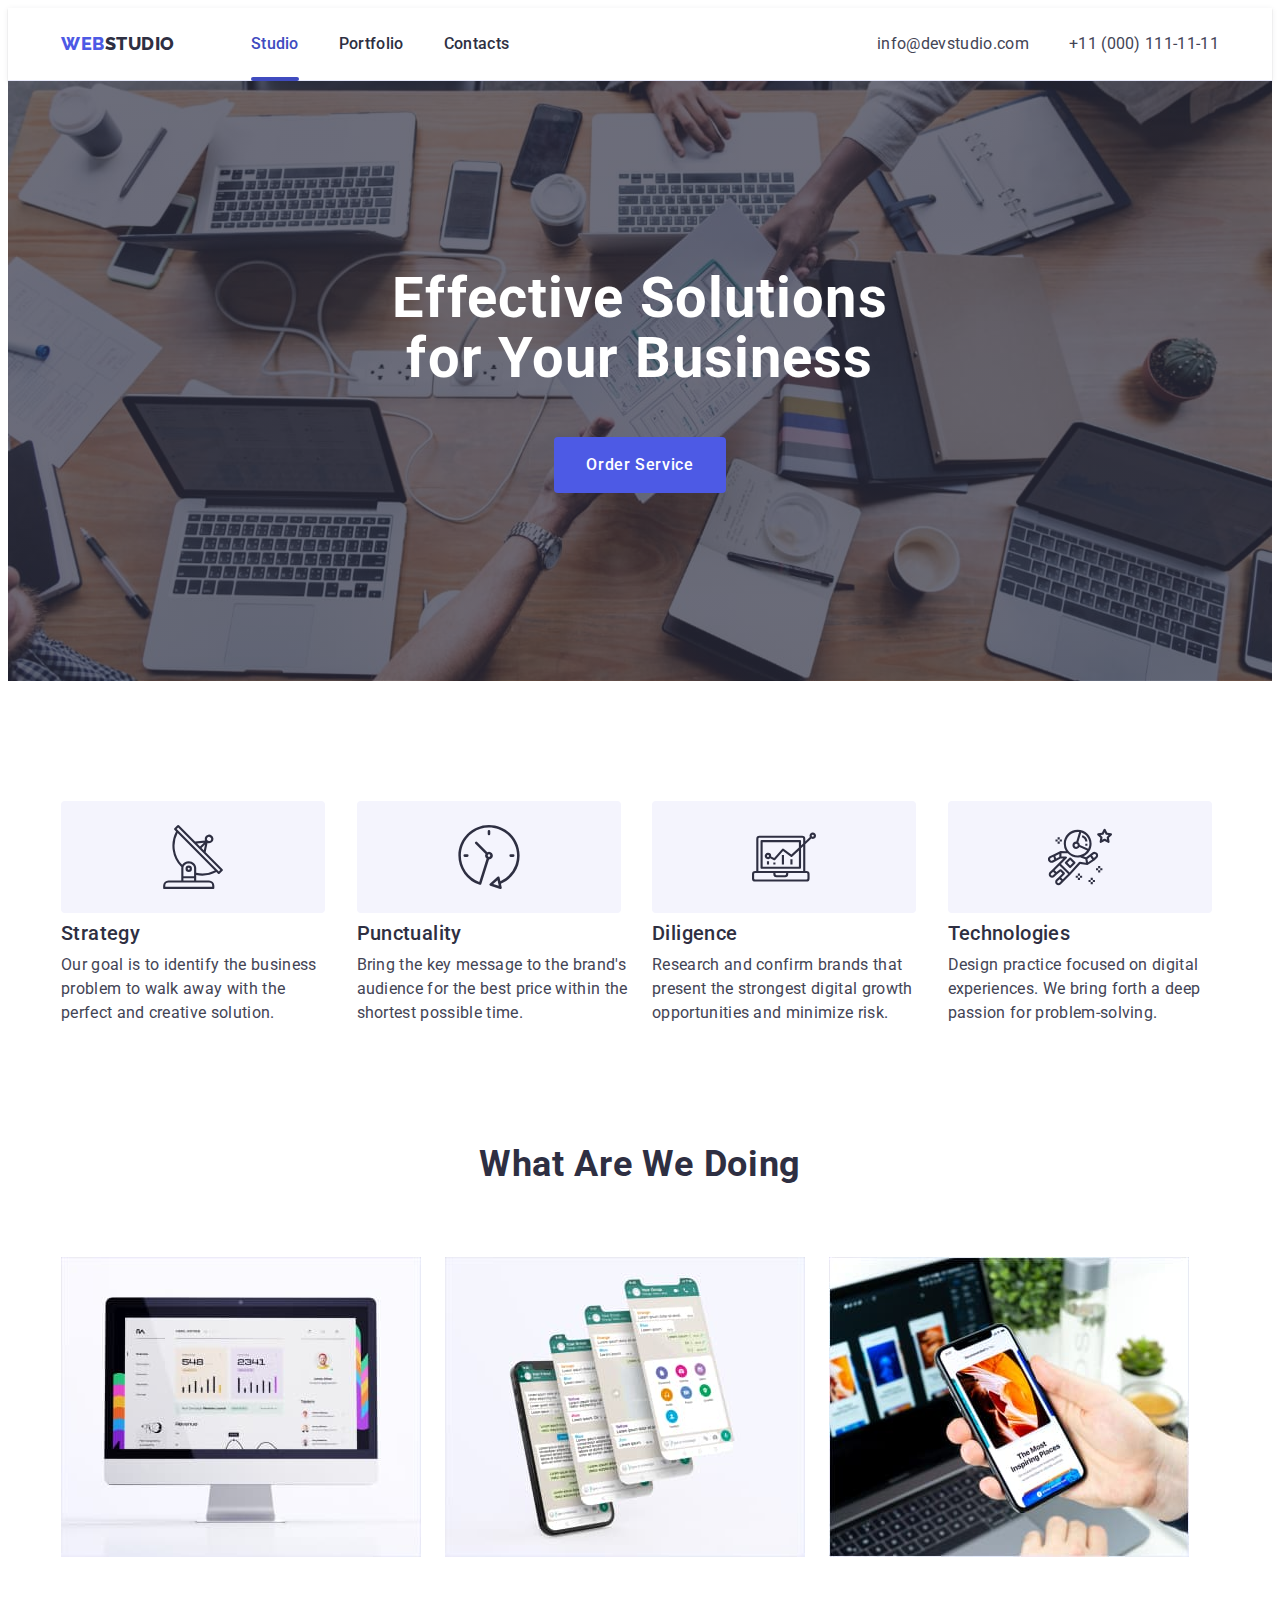
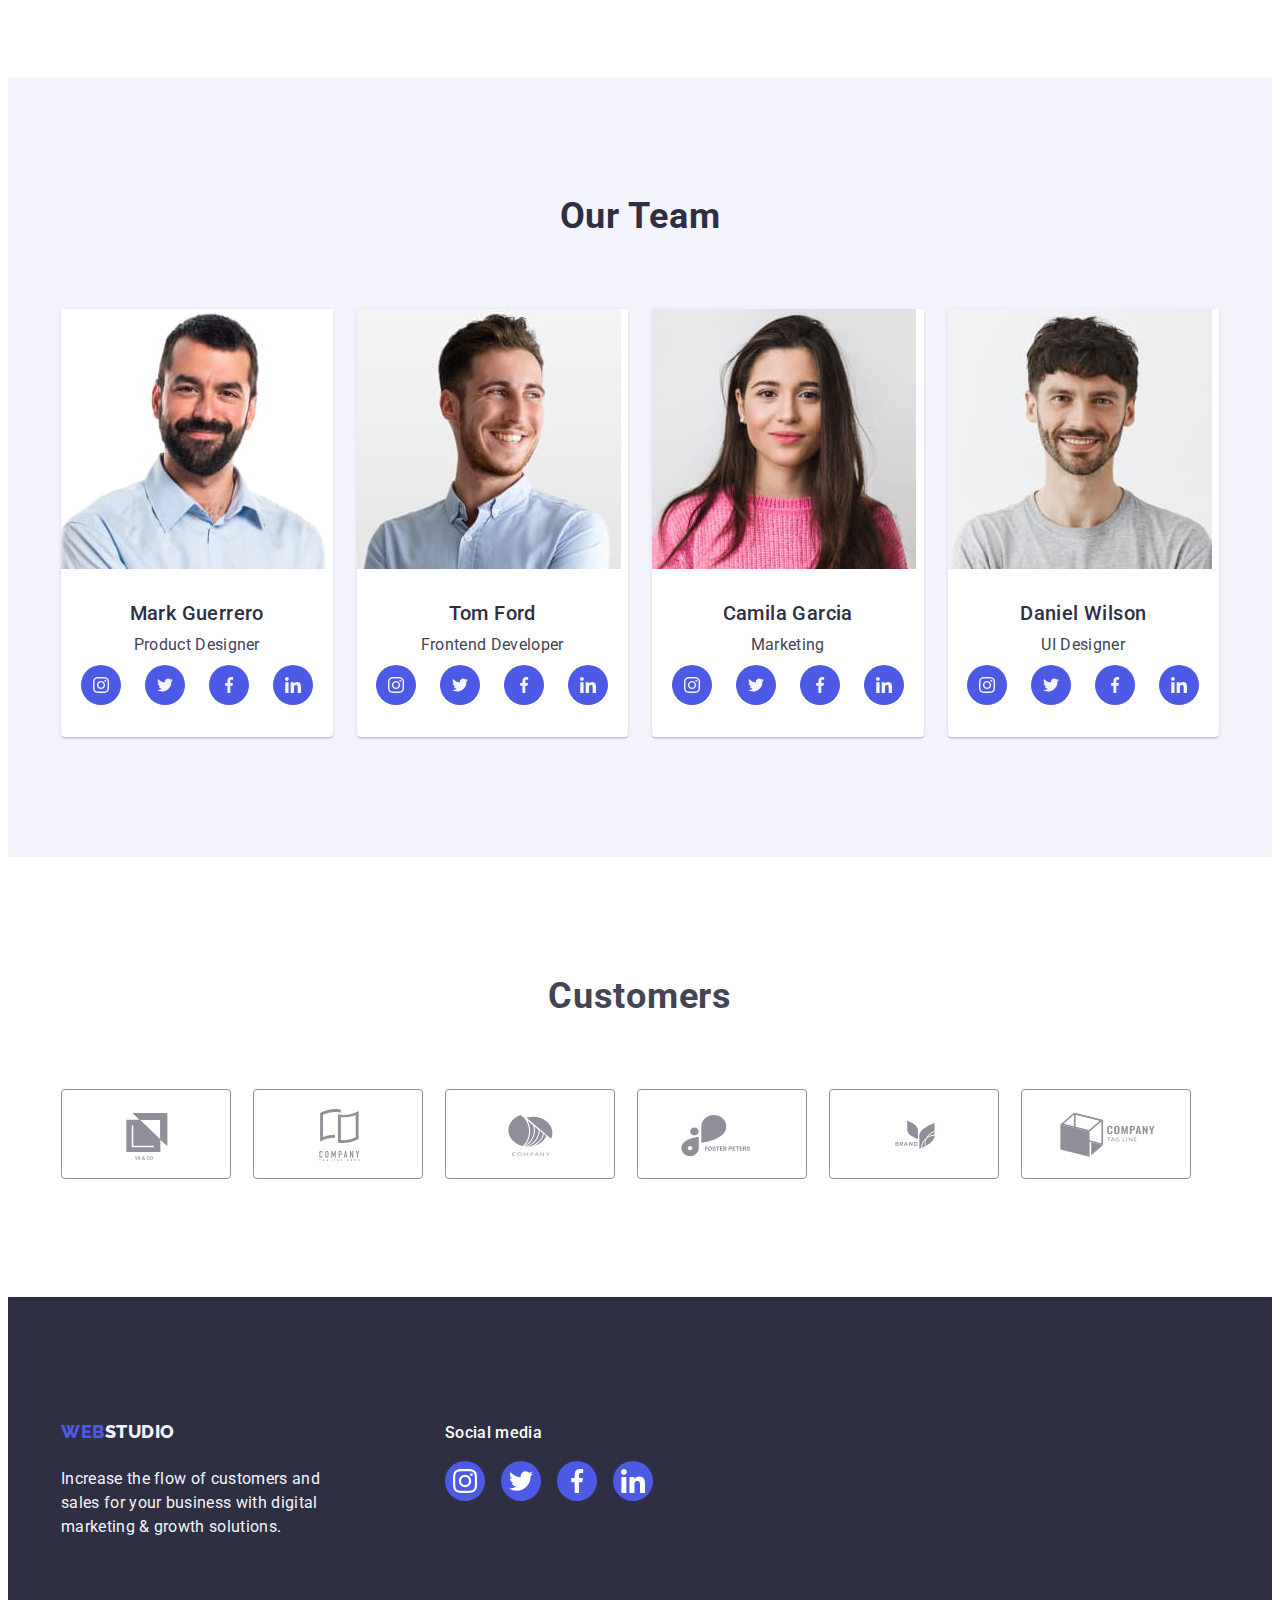
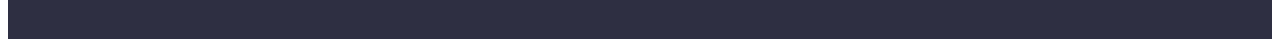
==== commit abd07ef6: "+" ====
--- a/index.html
+++ b/index.html
@@ -158,6 +158,7 @@
           </ul>
         </div>
       </section>
+      <!-- Team -->
       <section class="our-team">
         <div class="container">
           <h2 class="webcontent-title">Our Team</h2>
@@ -170,37 +171,39 @@
                 height="260"
               />
               <div class="list-team">
-                <h3 class="team-list-item">Mark Guerrero</h3>
-                <p class="team-item">Product Designer</p>
                 <ul class="our-team-list list">
-                  <li class="our-team-item">
-                    <a href="" class="our-team-link">
-                      <svg class="our-team-icon" width="16" height="16">
-                        <use href="./images/icons.svg#icon-instagram-2"></use>
-                      </svg>
-                    </a>
-                  </li>
-                  <li class="our-team-item">
-                    <a href="" class="our-team-link">
-                      <svg class="our-team-icon" width="16" height="16">
-                        <use href="./images/icons.svg#icon-twitter-1"></use>
-                      </svg>
-                    </a>
-                  </li>
-                  <li class="our-team-item">
-                    <a href="" class="our-team-link">
-                      <svg class="our-team-icon" width="16" height="16">
-                        <use href="./images/icons.svg#icon-facebook-1"></use>
-                      </svg>
-                    </a>
-                  </li>
-                  <li class="our-team-item">
-                    <a href="" class="our-team-link">
-                      <svg class="our-team-icon" width="16" height="16">
-                        <use href="./images/icons.svg#icon-linkedin-1"></use>
-                      </svg>
-                    </a>
-                  </li>
+                  <h3 class="team-list-item">Mark Guerrero</h3>
+                  <p class="team-item">Product Designer</p>
+                  <ul class="team-list-icons list">
+                    <li class="our-team-item">
+                      <a href="" class="our-team-link">
+                        <svg class="our-team-icon" width="16" height="16">
+                          <use href="./images/icons.svg#icon-instagram-2"></use>
+                        </svg>
+                      </a>
+                    </li>
+                    <li class="our-team-item">
+                      <a href="" class="our-team-link">
+                        <svg class="our-team-icon" width="16" height="16">
+                          <use href="./images/icons.svg#icon-twitter-1"></use>
+                        </svg>
+                      </a>
+                    </li>
+                    <li class="our-team-item">
+                      <a href="" class="our-team-link">
+                        <svg class="our-team-icon" width="16" height="16">
+                          <use href="./images/icons.svg#icon-facebook-1"></use>
+                        </svg>
+                      </a>
+                    </li>
+                    <li class="our-team-item">
+                      <a href="" class="our-team-link">
+                        <svg class="our-team-icon" width="16" height="16">
+                          <use href="./images/icons.svg#icon-linkedin-1"></use>
+                        </svg>
+                      </a>
+                    </li>
+                  </ul>
                 </ul>
               </div>
             </li>
@@ -212,37 +215,39 @@
                 height="260"
               />
               <div class="list-team">
-                <h3 class="team-list-item">Tom Ford</h3>
-                <p class="team-item">Frontend Developer</p>
                 <ul class="our-team-list list">
-                  <li class="our-team-item">
-                    <a href="" class="our-team-link">
-                      <svg class="our-team-icon" width="16" height="16">
-                        <use href="./images/icons.svg#icon-instagram-2"></use>
-                      </svg>
-                    </a>
-                  </li>
-                  <li class="our-team-item">
-                    <a href="" class="our-team-link">
-                      <svg class="our-team-icon" width="16" height="16">
-                        <use href="./images/icons.svg#icon-twitter-1"></use>
-                      </svg>
-                    </a>
-                  </li>
-                  <li class="our-team-item">
-                    <a href="" class="our-team-link">
-                      <svg class="our-team-icon" width="16" height="16">
-                        <use href="./images/icons.svg#icon-facebook-1"></use>
-                      </svg>
-                    </a>
-                  </li>
-                  <li class="our-team-item">
-                    <a href="" class="our-team-link">
-                      <svg class="our-team-icon" width="16" height="16">
-                        <use href="./images/icons.svg#icon-linkedin-1"></use>
-                      </svg>
-                    </a>
-                  </li>
+                  <h3 class="team-list-item">Tom Ford</h3>
+                  <p class="team-item">Frontend Developer</p>
+                  <ul class="team-list-icons list">
+                    <li class="our-team-item">
+                      <a href="" class="our-team-link">
+                        <svg class="our-team-icon" width="16" height="16">
+                          <use href="./images/icons.svg#icon-instagram-2"></use>
+                        </svg>
+                      </a>
+                    </li>
+                    <li class="our-team-item">
+                      <a href="" class="our-team-link">
+                        <svg class="our-team-icon" width="16" height="16">
+                          <use href="./images/icons.svg#icon-twitter-1"></use>
+                        </svg>
+                      </a>
+                    </li>
+                    <li class="our-team-item">
+                      <a href="" class="our-team-link">
+                        <svg class="our-team-icon" width="16" height="16">
+                          <use href="./images/icons.svg#icon-facebook-1"></use>
+                        </svg>
+                      </a>
+                    </li>
+                    <li class="our-team-item">
+                      <a href="" class="our-team-link">
+                        <svg class="our-team-icon" width="16" height="16">
+                          <use href="./images/icons.svg#icon-linkedin-1"></use>
+                        </svg>
+                      </a>
+                    </li>
+                  </ul>
                 </ul>
               </div>
             </li>
@@ -254,37 +259,39 @@
                 height="260"
               />
               <div class="list-team">
-                <h3 class="team-list-item">Camila Garcia</h3>
-                <p class="team-item">Marketing</p>
                 <ul class="our-team-list list">
-                  <li class="our-team-item">
-                    <a href="" class="our-team-link">
-                      <svg class="our-team-icon" width="16" height="16">
-                        <use href="./images/icons.svg#icon-instagram-2"></use>
-                      </svg>
-                    </a>
-                  </li>
-                  <li class="our-team-item">
-                    <a href="" class="our-team-link">
-                      <svg class="our-team-icon" width="16" height="16">
-                        <use href="./images/icons.svg#icon-twitter-1"></use>
-                      </svg>
-                    </a>
-                  </li>
-                  <li class="our-team-item">
-                    <a href="" class="our-team-link">
-                      <svg class="our-team-icon" width="16" height="16">
-                        <use href="./images/icons.svg#icon-facebook-1"></use>
-                      </svg>
-                    </a>
-                  </li>
-                  <li class="our-team-item">
-                    <a href="" class="our-team-link">
-                      <svg class="our-team-icon" width="16" height="16">
-                        <use href="./images/icons.svg#icon-linkedin-1"></use>
-                      </svg>
-                    </a>
-                  </li>
+                  <h3 class="team-list-item">Camila Garcia</h3>
+                  <p class="team-item">Marketing</p>
+                  <ul class="team-list-icons list">
+                    <li class="our-team-item">
+                      <a href="" class="our-team-link">
+                        <svg class="our-team-icon" width="16" height="16">
+                          <use href="./images/icons.svg#icon-instagram-2"></use>
+                        </svg>
+                      </a>
+                    </li>
+                    <li class="our-team-item">
+                      <a href="" class="our-team-link">
+                        <svg class="our-team-icon" width="16" height="16">
+                          <use href="./images/icons.svg#icon-twitter-1"></use>
+                        </svg>
+                      </a>
+                    </li>
+                    <li class="our-team-item">
+                      <a href="" class="our-team-link">
+                        <svg class="our-team-icon" width="16" height="16">
+                          <use href="./images/icons.svg#icon-facebook-1"></use>
+                        </svg>
+                      </a>
+                    </li>
+                    <li class="our-team-item">
+                      <a href="" class="our-team-link">
+                        <svg class="our-team-icon" width="16" height="16">
+                          <use href="./images/icons.svg#icon-linkedin-1"></use>
+                        </svg>
+                      </a>
+                    </li>
+                  </ul>
                 </ul>
               </div>
             </li>
@@ -296,37 +303,39 @@
                 height="260"
               />
               <div class="list-team">
-                <h3 class="team-list-item">Daniel Wilson</h3>
-                <p class="team-item">UI Designer</p>
                 <ul class="our-team-list list">
-                  <li class="our-team-item">
-                    <a href="" class="our-team-link">
-                      <svg class="our-team-icon" width="16" height="16">
-                        <use href="./images/icons.svg#icon-instagram-2"></use>
-                      </svg>
-                    </a>
-                  </li>
-                  <li class="our-team-item">
-                    <a href="" class="our-team-link">
-                      <svg class="our-team-icon" width="16" height="16">
-                        <use href="./images/icons.svg#icon-twitter-1"></use>
-                      </svg>
-                    </a>
-                  </li>
-                  <li class="our-team-item">
-                    <a href="" class="our-team-link">
-                      <svg class="our-team-icon" width="16" height="16">
-                        <use href="./images/icons.svg#icon-facebook-1"></use>
-                      </svg>
-                    </a>
-                  </li>
-                  <li class="our-team-item">
-                    <a href="" class="our-team-link">
-                      <svg class="our-team-icon" width="16" height="16">
-                        <use href="./images/icons.svg#icon-linkedin-1"></use>
-                      </svg>
-                    </a>
-                  </li>
+                  <h3 class="team-list-item">Daniel Wilson</h3>
+                  <p class="team-item">UI Designer</p>
+                  <ul class="team-list-icons list">
+                    <li class="our-team-item">
+                      <a href="" class="our-team-link">
+                        <svg class="our-team-icon" width="16" height="16">
+                          <use href="./images/icons.svg#icon-instagram-2"></use>
+                        </svg>
+                      </a>
+                    </li>
+                    <li class="our-team-item">
+                      <a href="" class="our-team-link">
+                        <svg class="our-team-icon" width="16" height="16">
+                          <use href="./images/icons.svg#icon-twitter-1"></use>
+                        </svg>
+                      </a>
+                    </li>
+                    <li class="our-team-item">
+                      <a href="" class="our-team-link">
+                        <svg class="our-team-icon" width="16" height="16">
+                          <use href="./images/icons.svg#icon-facebook-1"></use>
+                        </svg>
+                      </a>
+                    </li>
+                    <li class="our-team-item">
+                      <a href="" class="our-team-link">
+                        <svg class="our-team-icon" width="16" height="16">
+                          <use href="./images/icons.svg#icon-linkedin-1"></use>
+                        </svg>
+                      </a>
+                    </li>
+                  </ul>
                 </ul>
               </div>
             </li>
--- a/css/styles.css
+++ b/css/styles.css
@@ -319,7 +319,7 @@
   padding-bottom: 120px;
 }
 
-.our-team-list {
+.team {
   display: flex;
   gap: 24px;
 }
@@ -348,11 +348,6 @@
 
 .our-team-icon {
   fill: var(--background-color);
-}
-
-.team {
-  gap: 24px;
-  display: flex;
 }
 
 .list-team-info {
@@ -383,10 +378,17 @@
 }
 
 .list-team {
+  display: flex;
   padding: 32px 0;
   padding-right: 16px;
   padding-left: 16px;
   align-items: center;
+  justify-content: center;
+}
+
+.team-list-icons {
+  display: flex;
+  gap: 24px;
 }
 
 /* -----Customers----- */
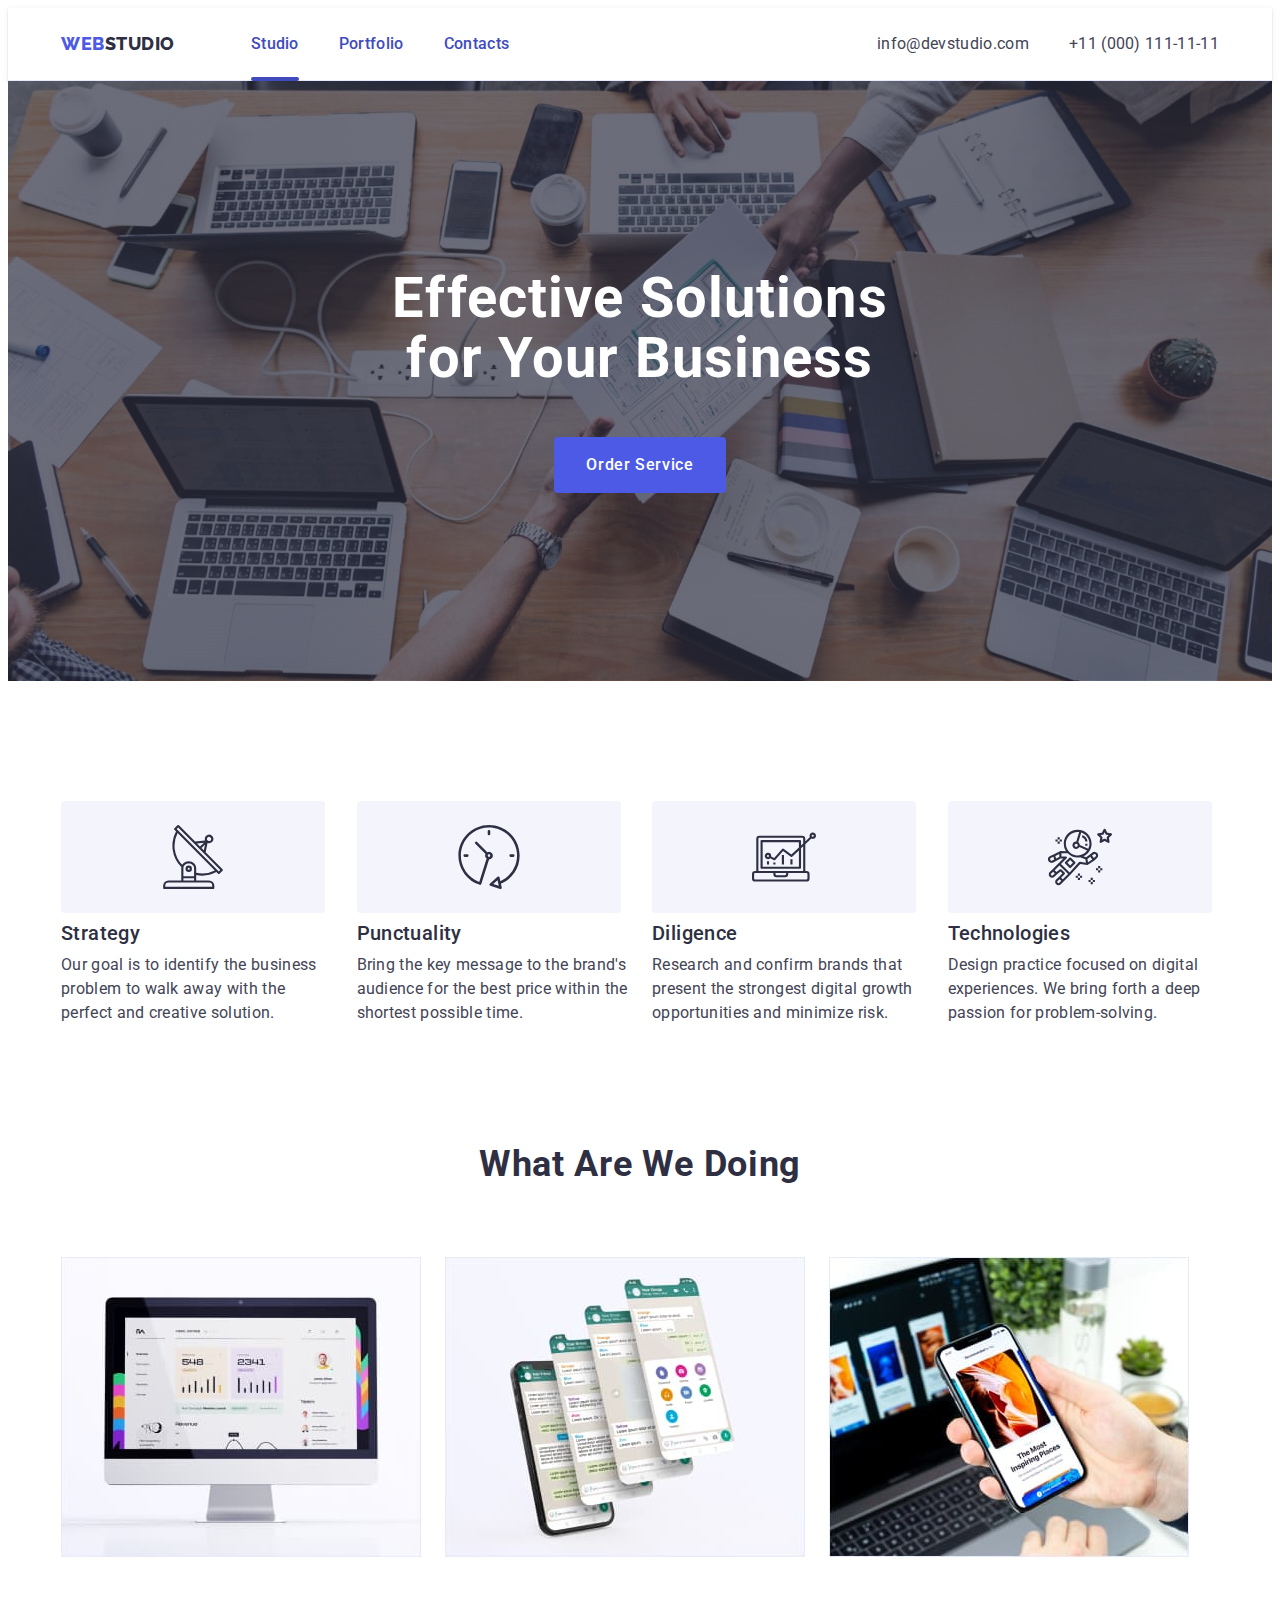
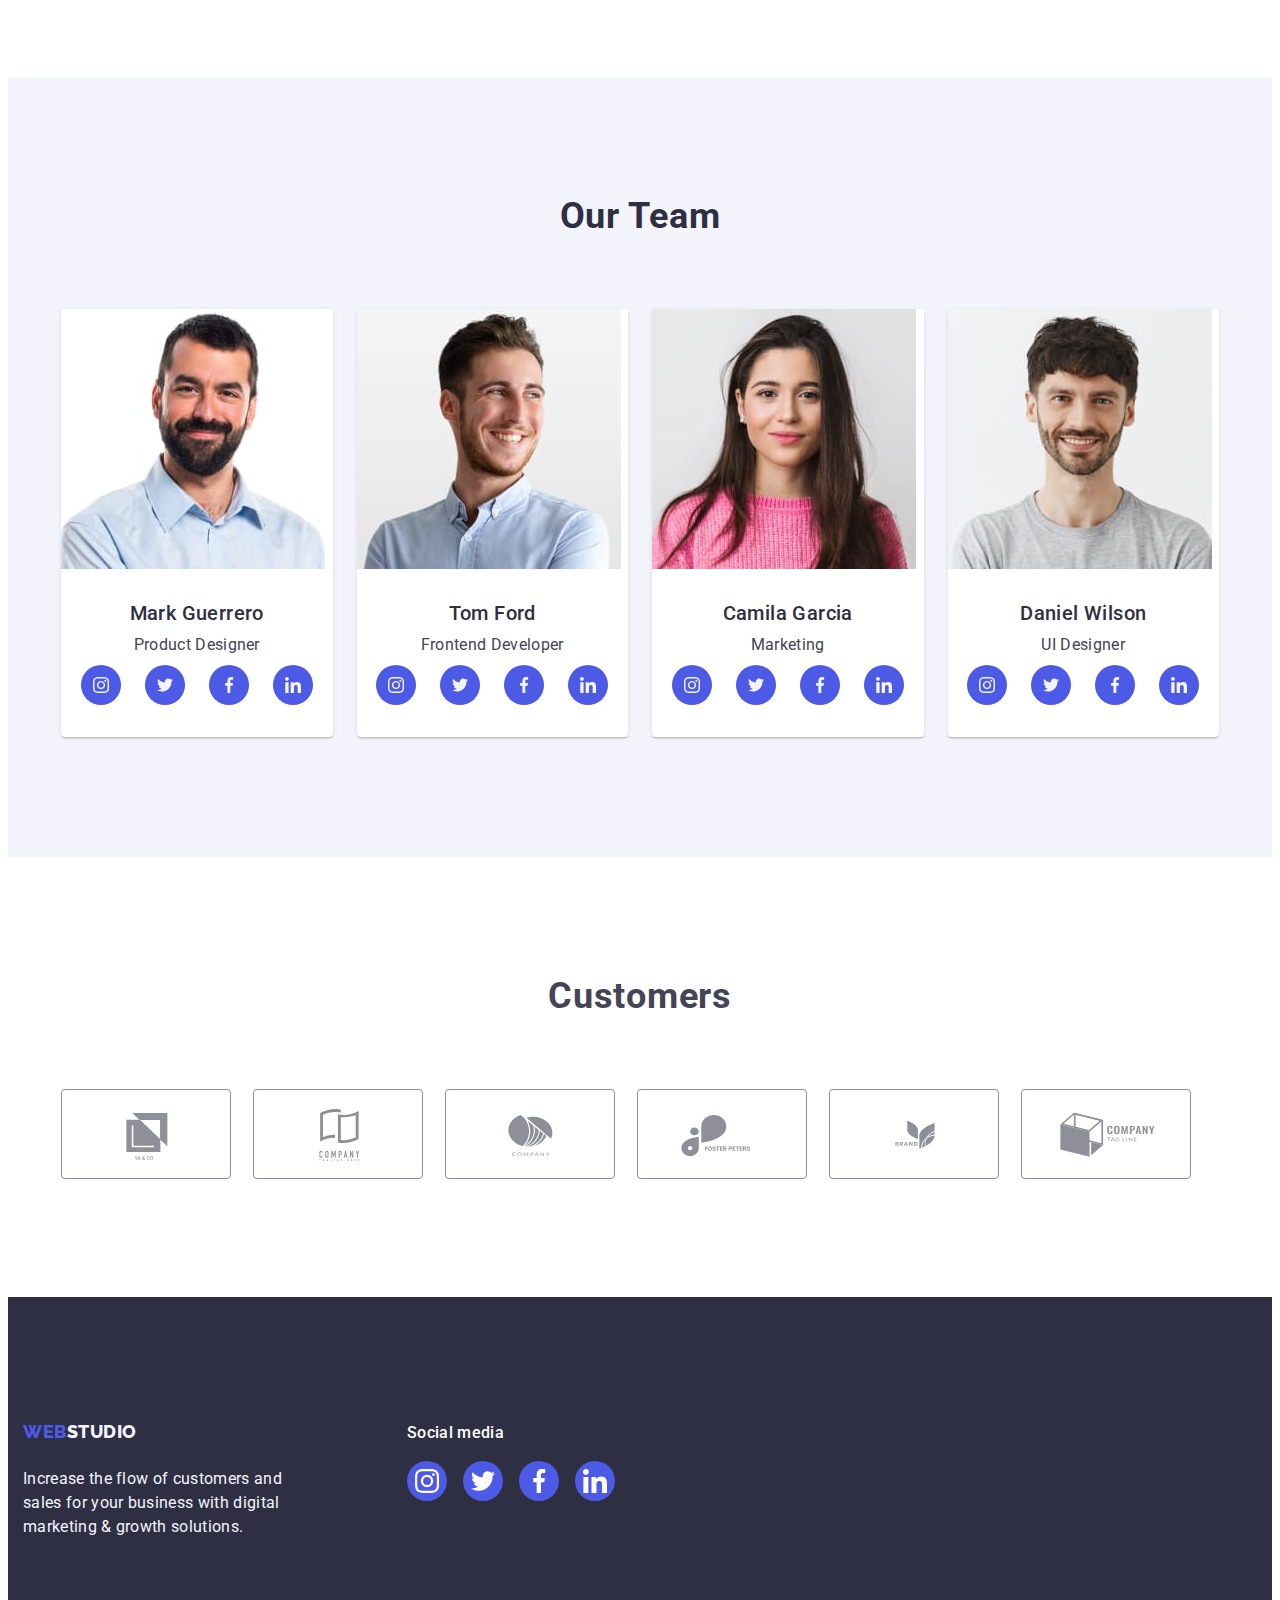
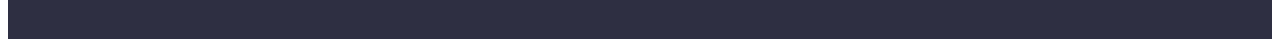
==== commit efdb300d: "+" ====
--- a/index.html
+++ b/index.html
@@ -171,39 +171,37 @@
                 height="260"
               />
               <div class="list-team">
-                <ul class="our-team-list list">
-                  <h3 class="team-list-item">Mark Guerrero</h3>
-                  <p class="team-item">Product Designer</p>
-                  <ul class="team-list-icons list">
-                    <li class="our-team-item">
-                      <a href="" class="our-team-link">
-                        <svg class="our-team-icon" width="16" height="16">
-                          <use href="./images/icons.svg#icon-instagram-2"></use>
-                        </svg>
-                      </a>
-                    </li>
-                    <li class="our-team-item">
-                      <a href="" class="our-team-link">
-                        <svg class="our-team-icon" width="16" height="16">
-                          <use href="./images/icons.svg#icon-twitter-1"></use>
-                        </svg>
-                      </a>
-                    </li>
-                    <li class="our-team-item">
-                      <a href="" class="our-team-link">
-                        <svg class="our-team-icon" width="16" height="16">
-                          <use href="./images/icons.svg#icon-facebook-1"></use>
-                        </svg>
-                      </a>
-                    </li>
-                    <li class="our-team-item">
-                      <a href="" class="our-team-link">
-                        <svg class="our-team-icon" width="16" height="16">
-                          <use href="./images/icons.svg#icon-linkedin-1"></use>
-                        </svg>
-                      </a>
-                    </li>
-                  </ul>
+                <h3 class="team-list-item">Mark Guerrero</h3>
+                <p class="team-item">Product Designer</p>
+                <ul class="team-list-icons list">
+                  <li class="our-team-item">
+                    <a href="" class="our-team-link">
+                      <svg class="our-team-icon" width="16" height="16">
+                        <use href="./images/icons.svg#icon-instagram-2"></use>
+                      </svg>
+                    </a>
+                  </li>
+                  <li class="our-team-item">
+                    <a href="" class="our-team-link">
+                      <svg class="our-team-icon" width="16" height="16">
+                        <use href="./images/icons.svg#icon-twitter-1"></use>
+                      </svg>
+                    </a>
+                  </li>
+                  <li class="our-team-item">
+                    <a href="" class="our-team-link">
+                      <svg class="our-team-icon" width="16" height="16">
+                        <use href="./images/icons.svg#icon-facebook-1"></use>
+                      </svg>
+                    </a>
+                  </li>
+                  <li class="our-team-item">
+                    <a href="" class="our-team-link">
+                      <svg class="our-team-icon" width="16" height="16">
+                        <use href="./images/icons.svg#icon-linkedin-1"></use>
+                      </svg>
+                    </a>
+                  </li>
                 </ul>
               </div>
             </li>
@@ -215,39 +213,37 @@
                 height="260"
               />
               <div class="list-team">
-                <ul class="our-team-list list">
-                  <h3 class="team-list-item">Tom Ford</h3>
-                  <p class="team-item">Frontend Developer</p>
-                  <ul class="team-list-icons list">
-                    <li class="our-team-item">
-                      <a href="" class="our-team-link">
-                        <svg class="our-team-icon" width="16" height="16">
-                          <use href="./images/icons.svg#icon-instagram-2"></use>
-                        </svg>
-                      </a>
-                    </li>
-                    <li class="our-team-item">
-                      <a href="" class="our-team-link">
-                        <svg class="our-team-icon" width="16" height="16">
-                          <use href="./images/icons.svg#icon-twitter-1"></use>
-                        </svg>
-                      </a>
-                    </li>
-                    <li class="our-team-item">
-                      <a href="" class="our-team-link">
-                        <svg class="our-team-icon" width="16" height="16">
-                          <use href="./images/icons.svg#icon-facebook-1"></use>
-                        </svg>
-                      </a>
-                    </li>
-                    <li class="our-team-item">
-                      <a href="" class="our-team-link">
-                        <svg class="our-team-icon" width="16" height="16">
-                          <use href="./images/icons.svg#icon-linkedin-1"></use>
-                        </svg>
-                      </a>
-                    </li>
-                  </ul>
+                <h3 class="team-list-item">Tom Ford</h3>
+                <p class="team-item">Frontend Developer</p>
+                <ul class="team-list-icons list">
+                  <li class="our-team-item">
+                    <a href="" class="our-team-link">
+                      <svg class="our-team-icon" width="16" height="16">
+                        <use href="./images/icons.svg#icon-instagram-2"></use>
+                      </svg>
+                    </a>
+                  </li>
+                  <li class="our-team-item">
+                    <a href="" class="our-team-link">
+                      <svg class="our-team-icon" width="16" height="16">
+                        <use href="./images/icons.svg#icon-twitter-1"></use>
+                      </svg>
+                    </a>
+                  </li>
+                  <li class="our-team-item">
+                    <a href="" class="our-team-link">
+                      <svg class="our-team-icon" width="16" height="16">
+                        <use href="./images/icons.svg#icon-facebook-1"></use>
+                      </svg>
+                    </a>
+                  </li>
+                  <li class="our-team-item">
+                    <a href="" class="our-team-link">
+                      <svg class="our-team-icon" width="16" height="16">
+                        <use href="./images/icons.svg#icon-linkedin-1"></use>
+                      </svg>
+                    </a>
+                  </li>
                 </ul>
               </div>
             </li>
@@ -259,39 +255,37 @@
                 height="260"
               />
               <div class="list-team">
-                <ul class="our-team-list list">
-                  <h3 class="team-list-item">Camila Garcia</h3>
-                  <p class="team-item">Marketing</p>
-                  <ul class="team-list-icons list">
-                    <li class="our-team-item">
-                      <a href="" class="our-team-link">
-                        <svg class="our-team-icon" width="16" height="16">
-                          <use href="./images/icons.svg#icon-instagram-2"></use>
-                        </svg>
-                      </a>
-                    </li>
-                    <li class="our-team-item">
-                      <a href="" class="our-team-link">
-                        <svg class="our-team-icon" width="16" height="16">
-                          <use href="./images/icons.svg#icon-twitter-1"></use>
-                        </svg>
-                      </a>
-                    </li>
-                    <li class="our-team-item">
-                      <a href="" class="our-team-link">
-                        <svg class="our-team-icon" width="16" height="16">
-                          <use href="./images/icons.svg#icon-facebook-1"></use>
-                        </svg>
-                      </a>
-                    </li>
-                    <li class="our-team-item">
-                      <a href="" class="our-team-link">
-                        <svg class="our-team-icon" width="16" height="16">
-                          <use href="./images/icons.svg#icon-linkedin-1"></use>
-                        </svg>
-                      </a>
-                    </li>
-                  </ul>
+                <h3 class="team-list-item">Camila Garcia</h3>
+                <p class="team-item">Marketing</p>
+                <ul class="team-list-icons list">
+                  <li class="our-team-item">
+                    <a href="" class="our-team-link">
+                      <svg class="our-team-icon" width="16" height="16">
+                        <use href="./images/icons.svg#icon-instagram-2"></use>
+                      </svg>
+                    </a>
+                  </li>
+                  <li class="our-team-item">
+                    <a href="" class="our-team-link">
+                      <svg class="our-team-icon" width="16" height="16">
+                        <use href="./images/icons.svg#icon-twitter-1"></use>
+                      </svg>
+                    </a>
+                  </li>
+                  <li class="our-team-item">
+                    <a href="" class="our-team-link">
+                      <svg class="our-team-icon" width="16" height="16">
+                        <use href="./images/icons.svg#icon-facebook-1"></use>
+                      </svg>
+                    </a>
+                  </li>
+                  <li class="our-team-item">
+                    <a href="" class="our-team-link">
+                      <svg class="our-team-icon" width="16" height="16">
+                        <use href="./images/icons.svg#icon-linkedin-1"></use>
+                      </svg>
+                    </a>
+                  </li>
                 </ul>
               </div>
             </li>
@@ -303,39 +297,37 @@
                 height="260"
               />
               <div class="list-team">
-                <ul class="our-team-list list">
-                  <h3 class="team-list-item">Daniel Wilson</h3>
-                  <p class="team-item">UI Designer</p>
-                  <ul class="team-list-icons list">
-                    <li class="our-team-item">
-                      <a href="" class="our-team-link">
-                        <svg class="our-team-icon" width="16" height="16">
-                          <use href="./images/icons.svg#icon-instagram-2"></use>
-                        </svg>
-                      </a>
-                    </li>
-                    <li class="our-team-item">
-                      <a href="" class="our-team-link">
-                        <svg class="our-team-icon" width="16" height="16">
-                          <use href="./images/icons.svg#icon-twitter-1"></use>
-                        </svg>
-                      </a>
-                    </li>
-                    <li class="our-team-item">
-                      <a href="" class="our-team-link">
-                        <svg class="our-team-icon" width="16" height="16">
-                          <use href="./images/icons.svg#icon-facebook-1"></use>
-                        </svg>
-                      </a>
-                    </li>
-                    <li class="our-team-item">
-                      <a href="" class="our-team-link">
-                        <svg class="our-team-icon" width="16" height="16">
-                          <use href="./images/icons.svg#icon-linkedin-1"></use>
-                        </svg>
-                      </a>
-                    </li>
-                  </ul>
+                <h3 class="team-list-item">Daniel Wilson</h3>
+                <p class="team-item">UI Designer</p>
+                <ul class="team-list-icons list">
+                  <li class="our-team-item">
+                    <a href="" class="our-team-link">
+                      <svg class="our-team-icon" width="16" height="16">
+                        <use href="./images/icons.svg#icon-instagram-2"></use>
+                      </svg>
+                    </a>
+                  </li>
+                  <li class="our-team-item">
+                    <a href="" class="our-team-link">
+                      <svg class="our-team-icon" width="16" height="16">
+                        <use href="./images/icons.svg#icon-twitter-1"></use>
+                      </svg>
+                    </a>
+                  </li>
+                  <li class="our-team-item">
+                    <a href="" class="our-team-link">
+                      <svg class="our-team-icon" width="16" height="16">
+                        <use href="./images/icons.svg#icon-facebook-1"></use>
+                      </svg>
+                    </a>
+                  </li>
+                  <li class="our-team-item">
+                    <a href="" class="our-team-link">
+                      <svg class="our-team-icon" width="16" height="16">
+                        <use href="./images/icons.svg#icon-linkedin-1"></use>
+                      </svg>
+                    </a>
+                  </li>
                 </ul>
               </div>
             </li>
@@ -404,7 +396,7 @@
           </p>
         </div>
         <div class="social-media-block">
-          <h3 class="social-logo">Social media</h3>
+          <p class="social-logo">Social media</p>
           <ul class="social-media-list list">
             <li class="social-media-item">
               <a href="" class="social-media-link">
@@ -438,6 +430,7 @@
         </div>
       </div>
     </footer>
+    <!-- Modal -->
     <div class="backdrop is-hidden" data-modal>
       <div class="modal">
         <button type="button" class="modal-close-btn" data-modal-close>
--- a/css/styles.css
+++ b/css/styles.css
@@ -132,7 +132,7 @@
 }
 
 .header-list-link {
-  color: var(--accent-color);
+  color: var(--target-color);
   font-size: 16px;
   font-weight: 500;
   line-height: 1.5;
@@ -197,8 +197,7 @@
   background-image: linear-gradient(
       rgba(46, 47, 66, 0.7),
       rgba(46, 47, 66, 0.7)
-    ),
-    url(../images/people-office\ 1.jpg);
+    ), url(../images/people-office\ 1.jpg);
   background-repeat: no-repeat;
   background-position: center;
   background-size: cover;
@@ -342,8 +341,7 @@
   justify-content: center;
   background-color: var(--item-color);
   border-radius: 50%;
-  transition: background-color 250ms;
-  animation-timing-function: cubic-bezier(0.4, 0, 0.2, 1);
+  transition: background-color 250ms cubic-bezier(0.4, 0, 0.2, 1);
 }
 
 .our-team-icon {
@@ -378,7 +376,6 @@
 }
 
 .list-team {
-  display: flex;
   padding: 32px 0;
   padding-right: 16px;
   padding-left: 16px;
@@ -389,6 +386,7 @@
 .team-list-icons {
   display: flex;
   gap: 24px;
+  justify-content: center;
 }
 
 /* -----Customers----- */
@@ -530,6 +528,7 @@
 .footer-container {
   display: flex;
   align-items: baseline;
+  margin-right: 120px;
 }
 
 .footer-main-container {
@@ -592,10 +591,10 @@
   cursor: pointer;
   background-color: var(--background-color);
   border: 1px solid #e7e9fc;
+  display: block;
   padding: 12px 24px;
   border-radius: 4px;
-  transition: background-color 250ms;
-  animation-timing-function: cubic-bezier(0.4, 0, 0.2, 1);
+  transition: background-color 250ms cubic-bezier(0.4, 0, 0.2, 1);
 }
 
 .portfolio-item-link:hover,
@@ -636,11 +635,17 @@
   gap: 48px 24px;
 }
 
+.link {
+  transition: box-shadow 250ms cubic-bezier(0.4, 0, 0.2, 1);
+}
+
 .portfolio-card {
   padding: 32px 16px;
   border: 1px solid #e7e9fc;
   border-top: none;
 }
+
+/* -----Modal----- */
 
 .backdrop {
   position: fixed;
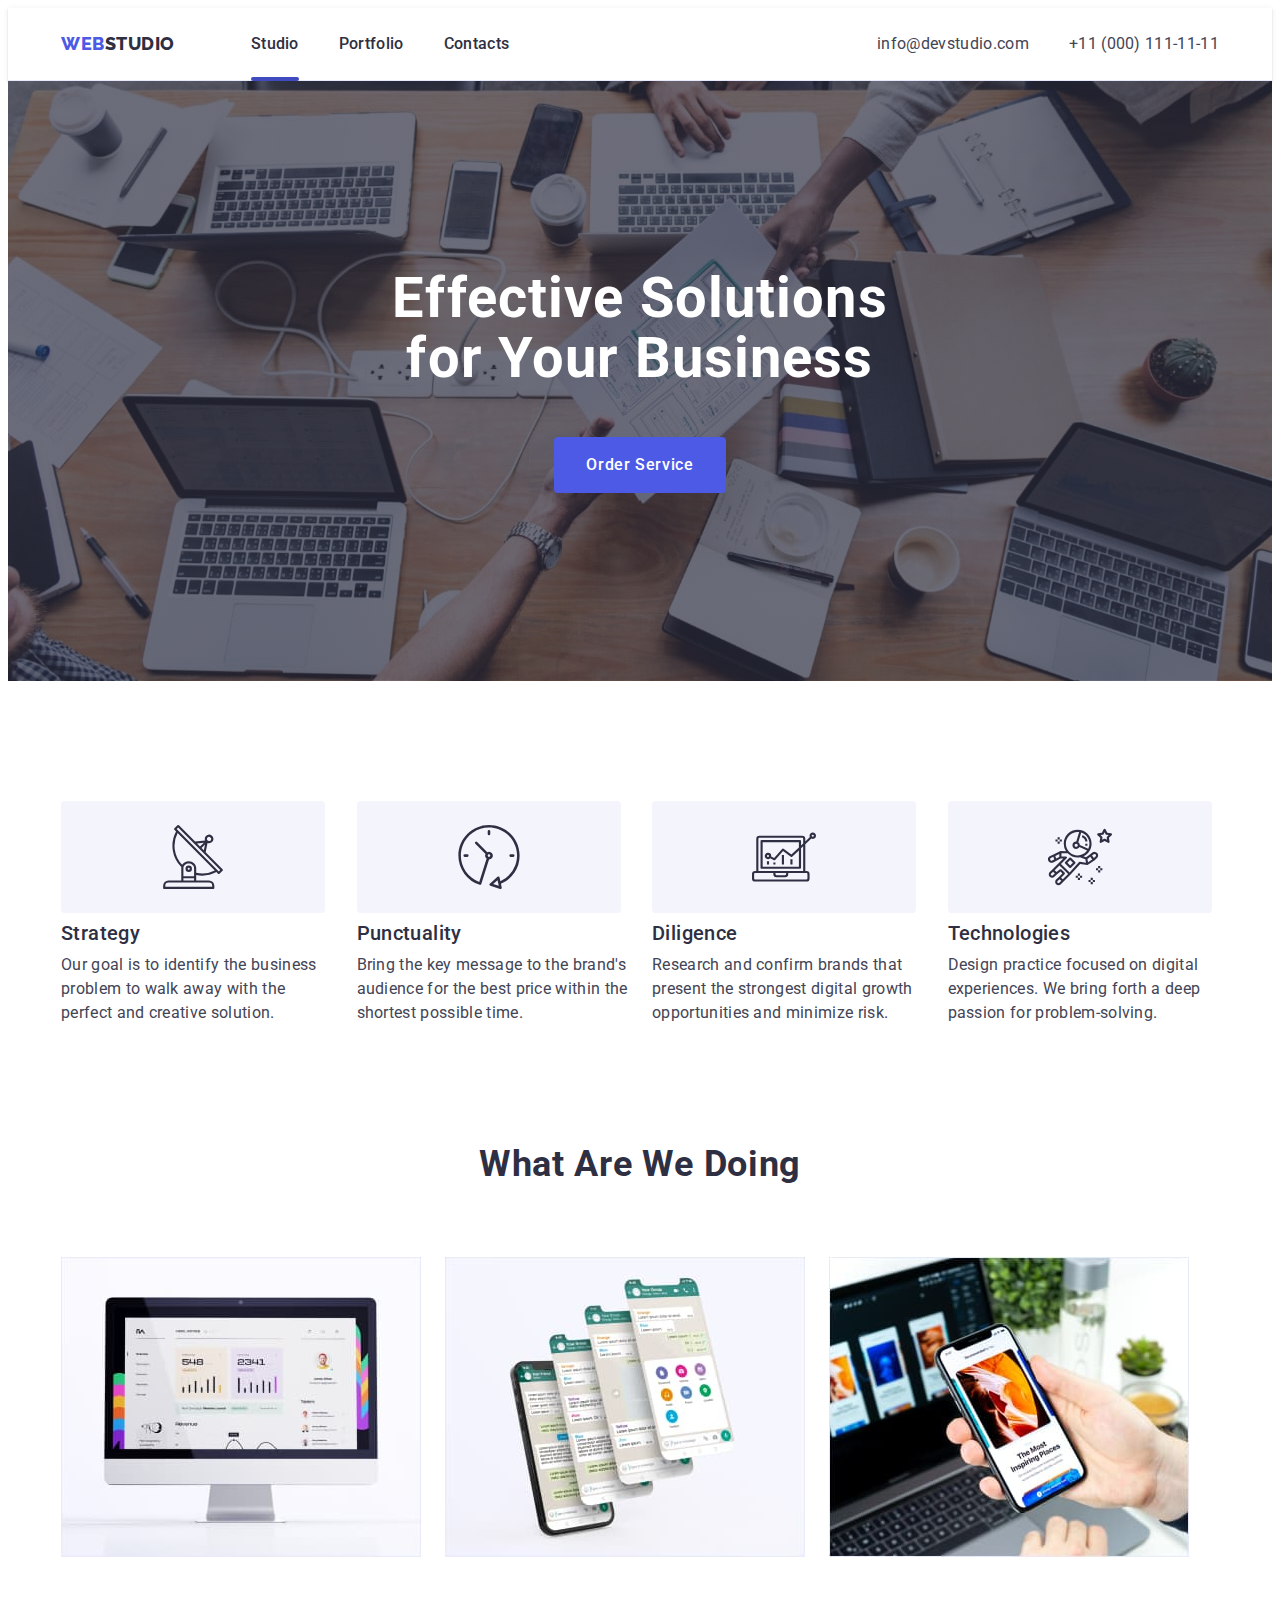
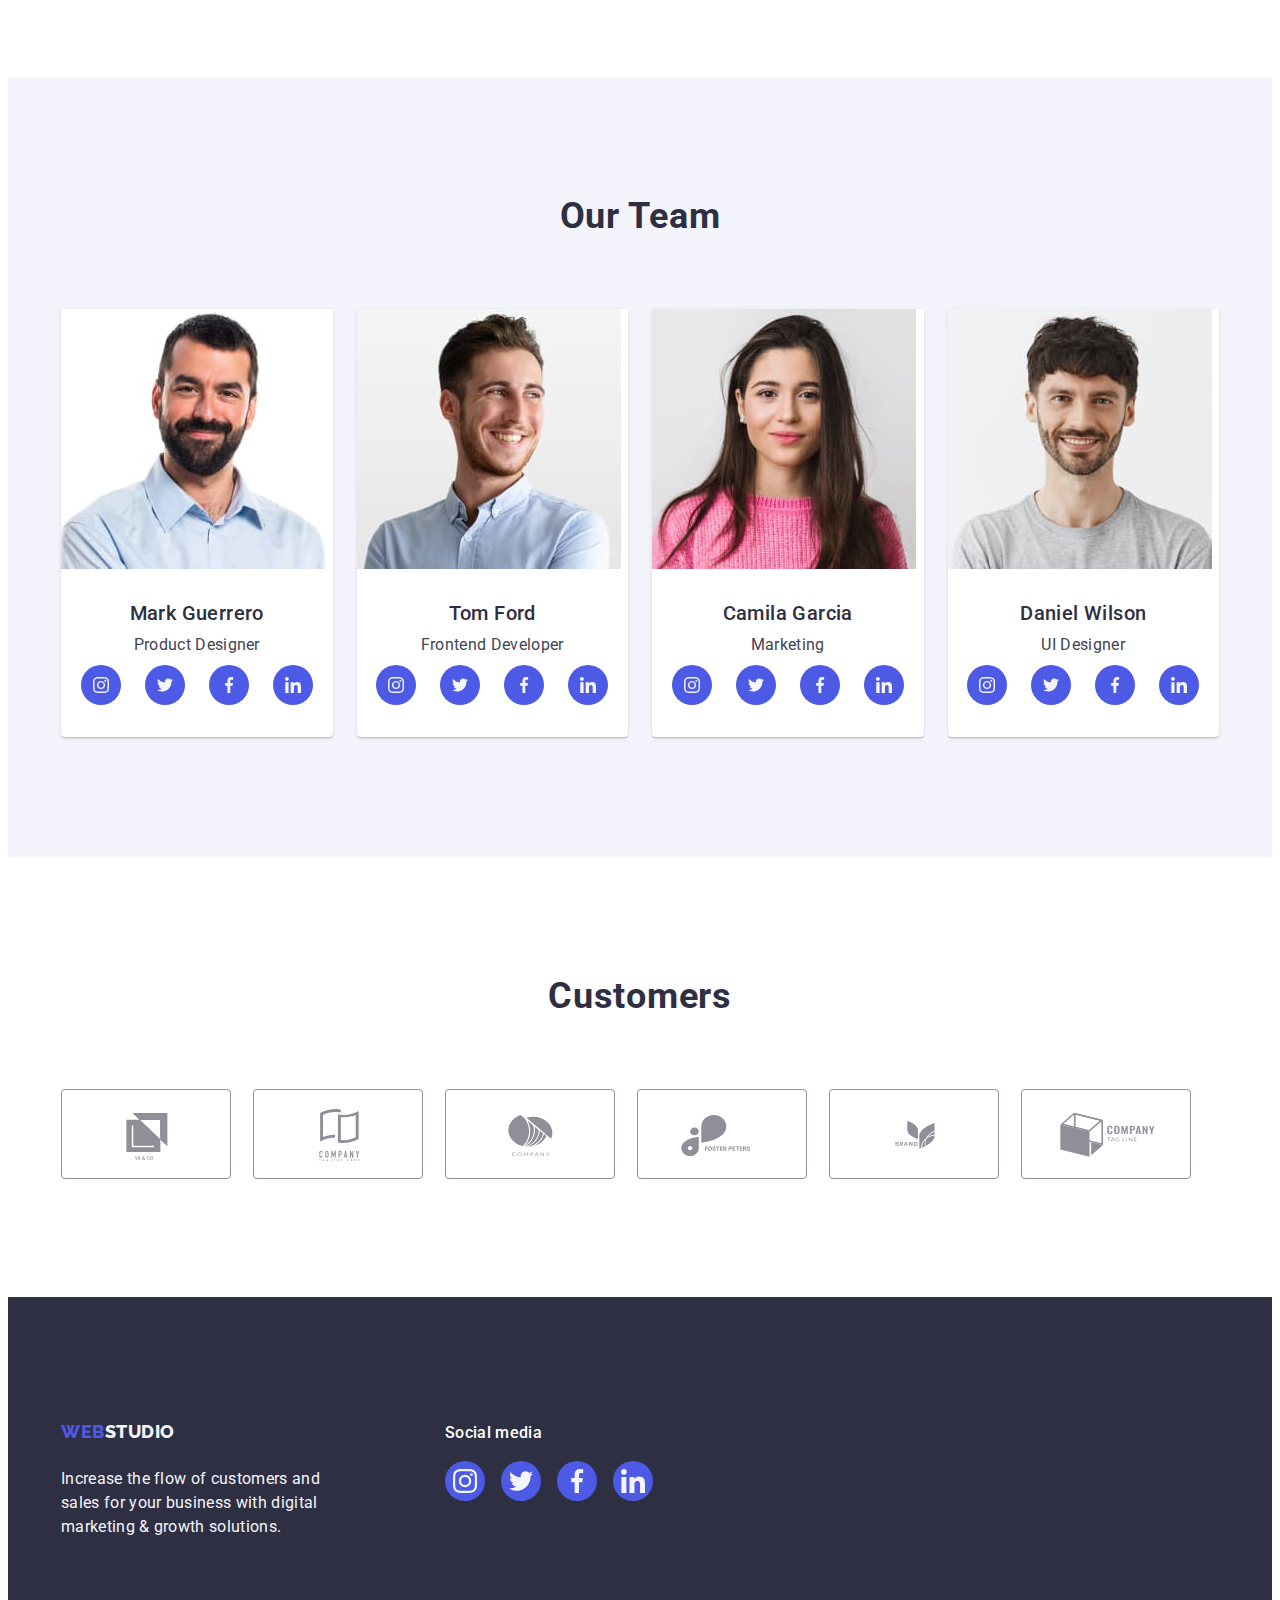
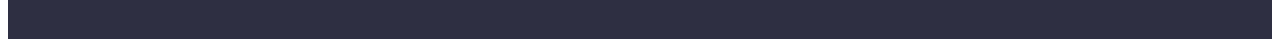
==== commit 46ea8704: "+" ====
--- a/index.html
+++ b/index.html
@@ -29,7 +29,7 @@
           <ul class="header-list list">
             <li class="header-list-item">
               <a href="./index.html" class="header-list-link link current"
-                ><span class="header-item">Studio</span></a
+                >Studio</a
               >
             </li>
             <li class="header-list-item">
--- a/css/styles.css
+++ b/css/styles.css
@@ -5,6 +5,7 @@
   --background-color: #f4f4fd;
   --address-color: #434455;
   --target-color: #404bbf;
+  --border-color: #8e8f99;
 }
 
 p,
@@ -118,6 +119,7 @@
 
 .current {
   position: relative;
+  color: var(--target-color);
 }
 
 .current::after {
@@ -132,7 +134,7 @@
 }
 
 .header-list-link {
-  color: var(--target-color);
+  color: var(--accent-color);
   font-size: 16px;
   font-weight: 500;
   line-height: 1.5;
@@ -141,6 +143,8 @@
   transition: color 250ms cubic-bezier(0.4, 0, 0.2, 1);
   padding-bottom: 24px;
   padding-top: 24px;
+  transition: box-shadow 250ms cubic-bezier(0.4, 0, 0.2, 1);
+
 }
 
 .header-list-link:hover,
@@ -197,7 +201,8 @@
   background-image: linear-gradient(
       rgba(46, 47, 66, 0.7),
       rgba(46, 47, 66, 0.7)
-    ), url(../images/people-office\ 1.jpg);
+    ),
+    url(../images/people-office.jpg);
   background-repeat: no-repeat;
   background-position: center;
   background-size: cover;
@@ -377,8 +382,6 @@
 
 .list-team {
   padding: 32px 0;
-  padding-right: 16px;
-  padding-left: 16px;
   align-items: center;
   justify-content: center;
 }
@@ -398,6 +401,7 @@
 }
 
 .customers-logo {
+  color: var(--accent-color);
   text-align: center;
   font-size: 36px;
   font-style: normal;
@@ -405,6 +409,7 @@
   line-height: 1.11;
   letter-spacing: 0.02em;
   text-transform: capitalize;
+  margin-bottom: 72px;
 }
 
 .customers-container {
@@ -415,7 +420,6 @@
 }
 
 .customers-list {
-  margin-top: 72px;
   display: flex;
   gap: 24px;
   width: calc(100% - 24px * 5) / 6;
@@ -427,13 +431,14 @@
 }
 
 .customers-link {
+  color: var(--border-color);
   width: 100%;
   height: 100%;
   display: flex;
   align-items: center;
   justify-content: center;
   border-radius: 4px;
-  border: 1px solid #8e8f99;
+  border: 1px solid var(--border-color);
   transition: border-color 250ms;
   animation-timing-function: cubic-bezier(0.4, 0, 0.2, 1);
 }
@@ -452,7 +457,7 @@
 }
 
 .customers-icon {
-  fill: #8e8f99;
+  fill: currentColor;
 }
 
 /* -----FOOTER----- */
@@ -486,13 +491,12 @@
   justify-content: center;
   border-radius: 50%;
   background-color: var(--item-color);
-  transition: background-color 250ms;
-  animation-timing-function: cubic-bezier(0.4, 0, 0.2, 1);
+  transition: background-color 250ms cubic-bezier(0.4, 0, 0.2, 1);
 }
 
 .social-media-link:hover,
 .social-media-link:focus {
-  background-color: var(--target-color);
+  background-color: #31d0aa;
 }
 
 .social-media-item {
@@ -500,7 +504,7 @@
   height: 40px;
 }
 .social-media-icon {
-  fill: var(--hero-color);
+  fill: var(--background-color);
 }
 
 .header-logo {
@@ -528,12 +532,11 @@
 .footer-container {
   display: flex;
   align-items: baseline;
-  margin-right: 120px;
 }
 
 .footer-main-container {
   display: block;
-  padding-right: 120px;
+  margin-right: 120px;
 }
 
 /*----------Portfolio---------*/
@@ -583,7 +586,6 @@
   color: var(--item-color);
   text-align: center;
   font-size: 16px;
-  font-family: inherit;
   font-style: normal;
   font-weight: 500;
   line-height: 1.5;
@@ -635,7 +637,7 @@
   gap: 48px 24px;
 }
 
-.link {
+.projects-link {
   transition: box-shadow 250ms cubic-bezier(0.4, 0, 0.2, 1);
 }
 
@@ -653,7 +655,8 @@
   height: 100%;
   top: 0;
   background-color: rgba(46, 47, 66, 0.4);
-  transition: opacity 300ms linear, visibility 400ms linear;
+  transition: opacity 250ms cubic-bezier(0.4, 0, 0.2, 1),
+    visibility 250ms cubic-bezier(0.4, 0, 0.2, 1);
 }
 
 .modal {
@@ -667,7 +670,7 @@
   top: 50%;
   left: 50%;
   transform: translate(-50%, -50%) scaleY(1);
-  transition: transform 300ms linear;
+  transition: transform 250ms cubic-bezier(0.4, 0, 0.2, 1);
 }
 
 .backdrop.is-hidden .modal {
@@ -675,8 +678,10 @@
 }
 
 .modal-close-btn {
-  border: none;
+  background-color: #e7e9fc;
+  border: 1px solid rgba(0, 0, 0, 0.1);
   position: absolute;
+  padding: 0;
   width: 24px;
   height: 24px;
   top: 24px;
@@ -694,6 +699,7 @@
   fill: var(--accent-color);
   transition: background-color 250ms;
   animation-timing-function: cubic-bezier(0.4, 0, 0.2, 1);
+  transition: fill 250ms cubic-bezier(0.4, 0, 0.2, 1);
 }
 
 .modal-close-btn:is(:hover, :focus) .modal-close-icon {
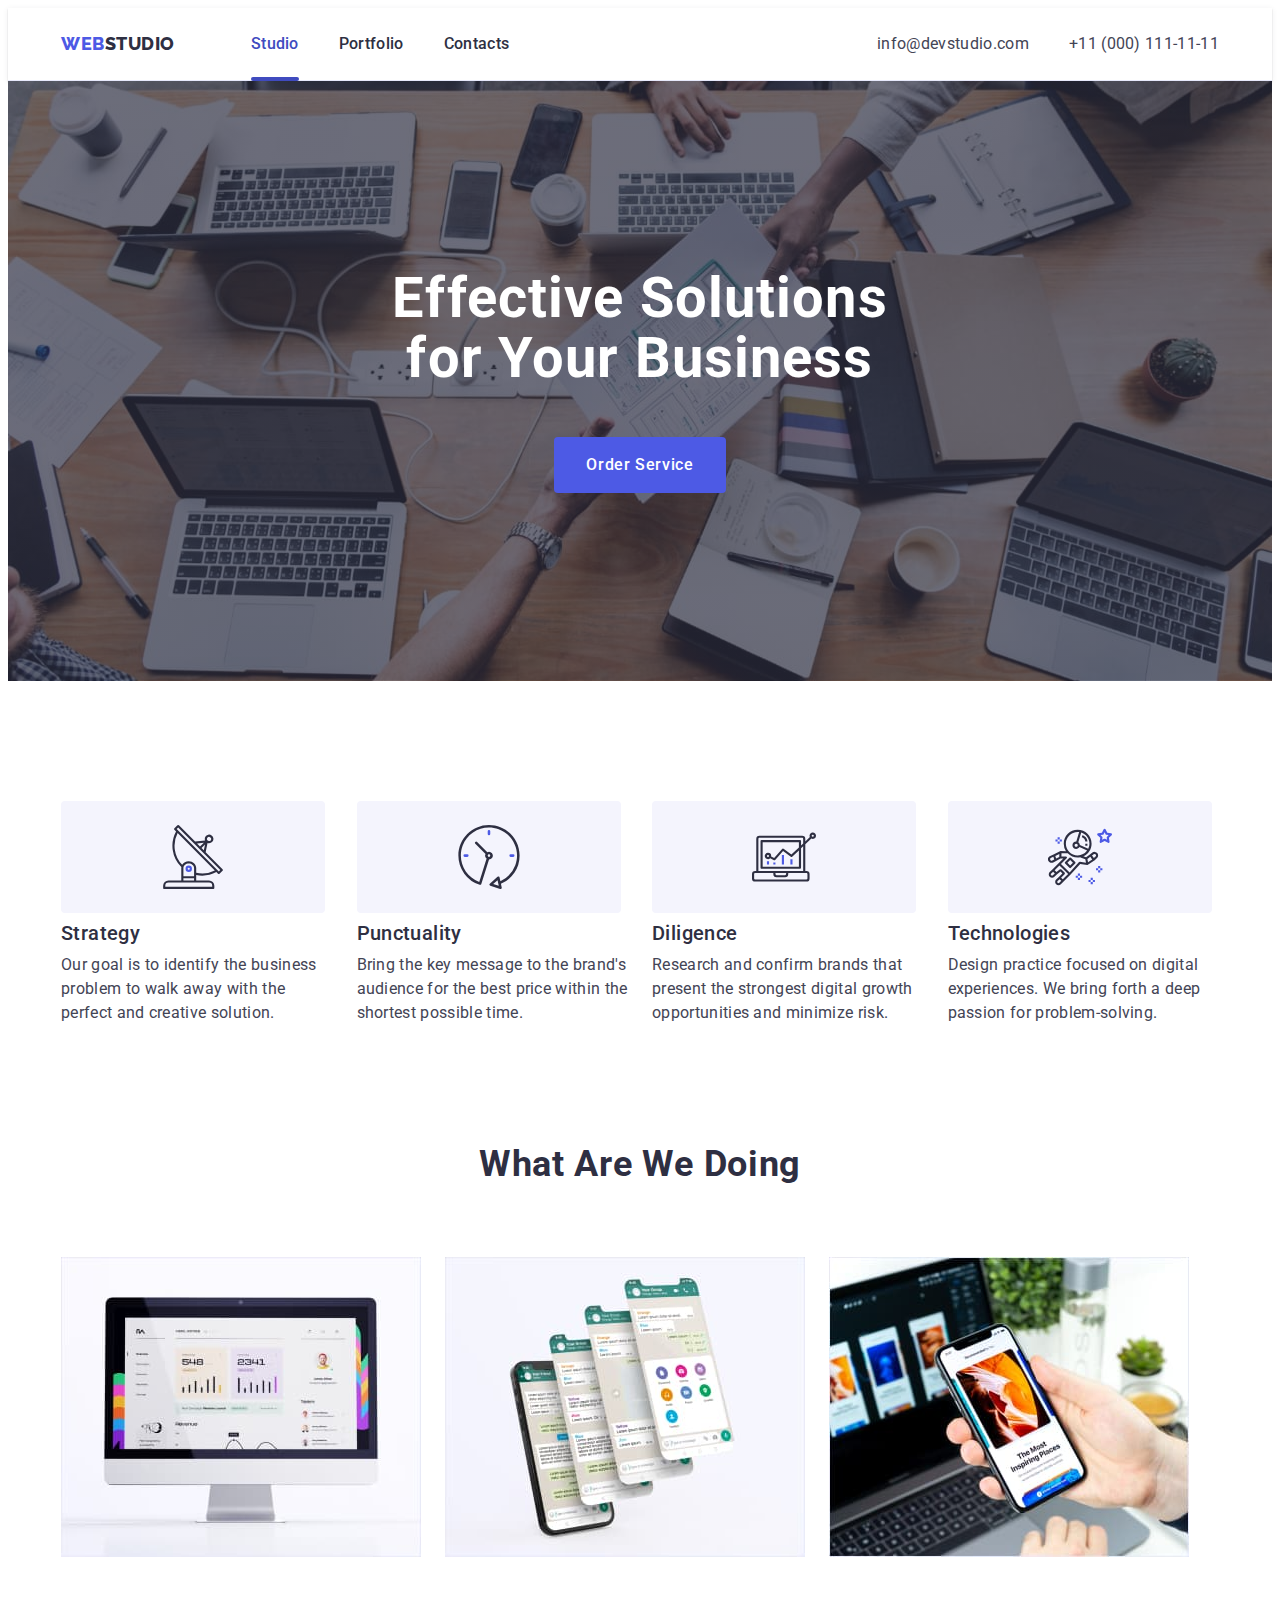
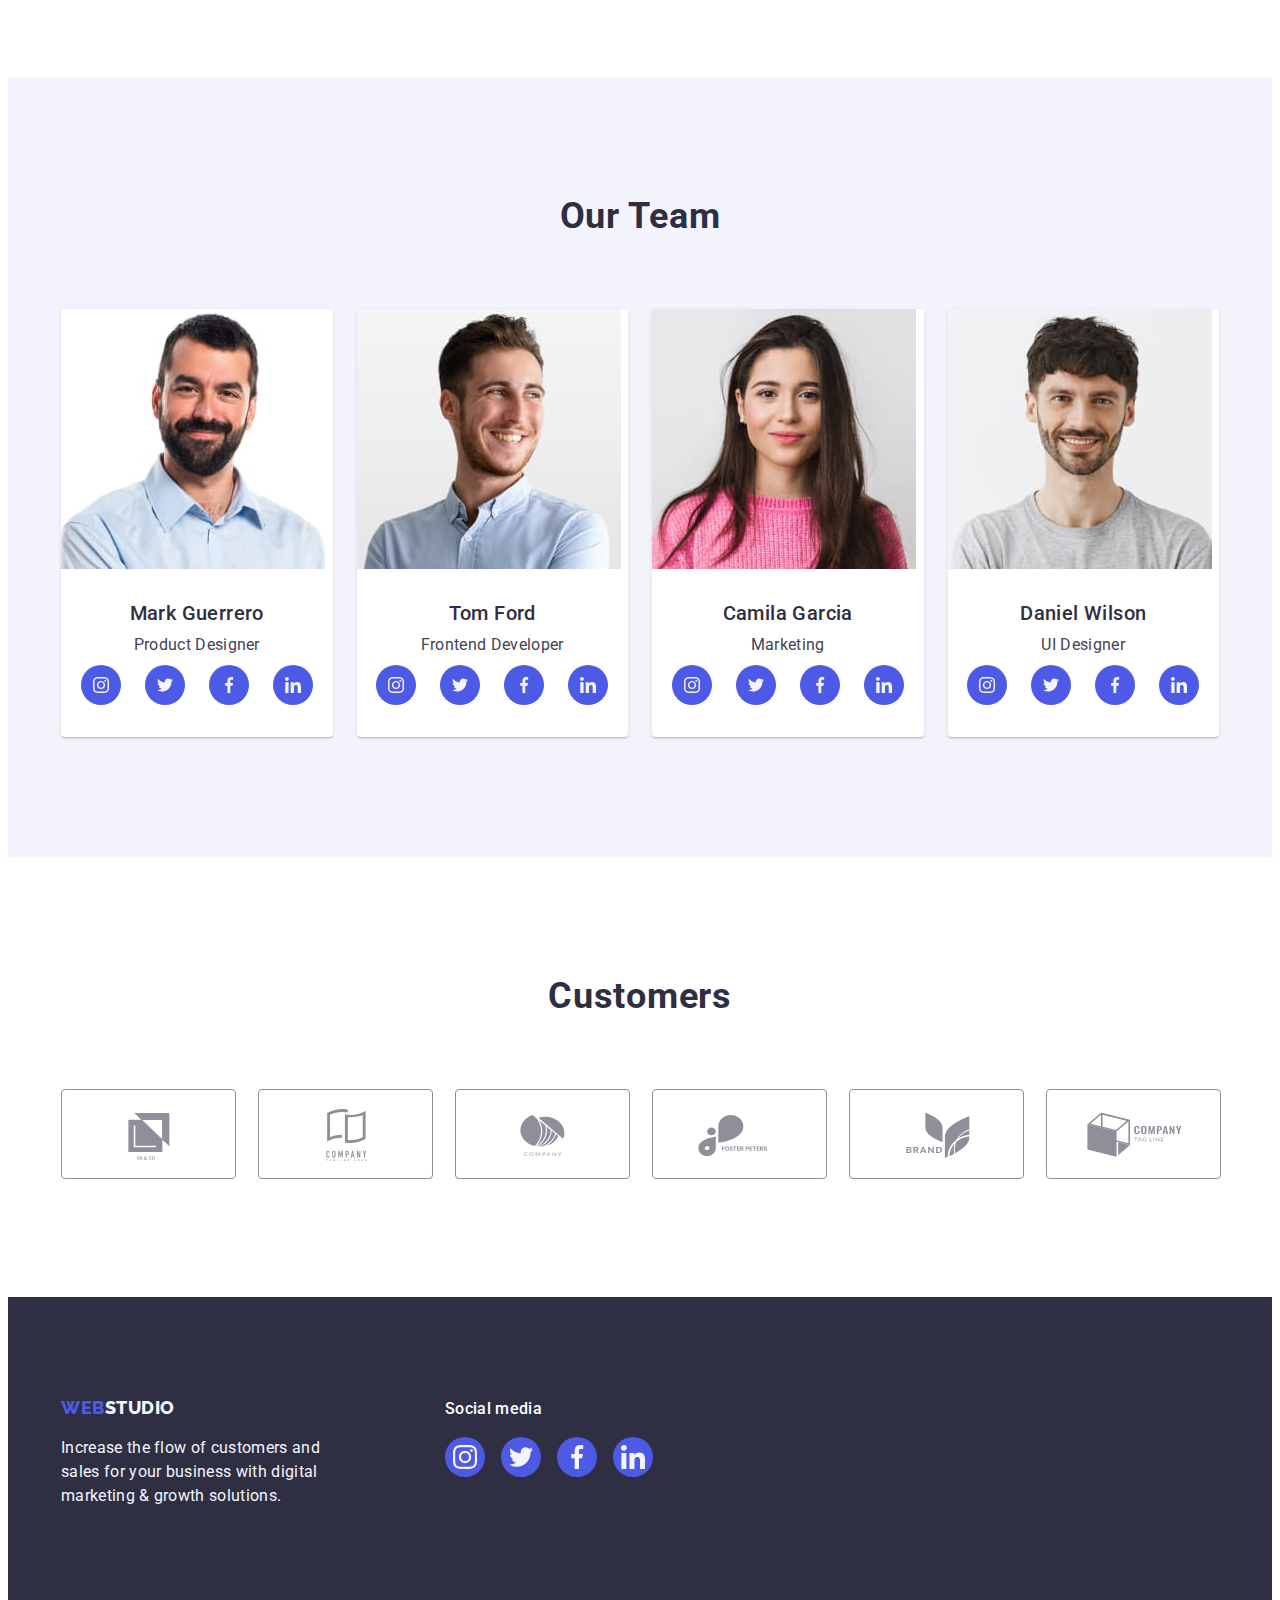
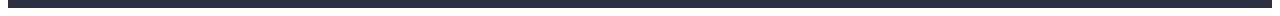
==== commit ea68c1df: "+" ====
--- a/index.html
+++ b/index.html
@@ -369,7 +369,7 @@
             <li class="customers-item">
               <a href="" class="customers-link">
                 <svg class="customers-icon" width="104" height="56">
-                  <use href="./images/icons.svg#icon-Client-5"></use>
+                  <use href="./images/icons.svg#icon-LogoBrand"></use>
                 </svg>
               </a>
             </li>
@@ -387,7 +387,7 @@
     <footer class="footer">
       <div class="container footer-container">
         <div class="footer-main-container">
-          <a href="./index.html" class="header-logo link"
+          <a href="./index.html" class="header-logo-footer link"
             >Web<span class="footer-logo link">Studio</span></a
           >
           <p class="footer-down">
--- a/css/styles.css
+++ b/css/styles.css
@@ -72,9 +72,6 @@
 /*----------HEADER---------*/
 
 .header-content {
-  margin: 0 auto;
-  width: 100%;
-  max-width: 1440px;
   border-bottom: 1px solid #e7e9fc;
   box-shadow: 0px 1px 6px 0px rgba(46, 47, 66, 0.08),
     0px 1px 1px 0px rgba(46, 47, 66, 0.16),
@@ -120,6 +117,7 @@
 .current {
   position: relative;
   color: var(--target-color);
+  transition: color 250ms cubic-bezier(0.4, 0, 0.2, 1);
 }
 
 .current::after {
@@ -140,11 +138,9 @@
   line-height: 1.5;
   letter-spacing: 0.02em;
   display: block;
-  transition: color 250ms cubic-bezier(0.4, 0, 0.2, 1);
   padding-bottom: 24px;
   padding-top: 24px;
-  transition: box-shadow 250ms cubic-bezier(0.4, 0, 0.2, 1);
-
+  transition: color 250ms cubic-bezier(0.4, 0, 0.2, 1);
 }
 
 .header-list-link:hover,
@@ -152,11 +148,8 @@
   color: var(--target-color);
 }
 
-.header-list-link:is(:hover, :focus) .current {
-  color: var(--target-color);
-}
-
-.header-item {
+.header-list-link:is(:hover, :focus),
+.current {
   color: var(--target-color);
 }
 
@@ -202,7 +195,7 @@
       rgba(46, 47, 66, 0.7),
       rgba(46, 47, 66, 0.7)
     ),
-    url(../images/people-office.jpg);
+    url(../images/people-office1.jpg);
   background-repeat: no-repeat;
   background-position: center;
   background-size: cover;
@@ -422,12 +415,11 @@
 .customers-list {
   display: flex;
   gap: 24px;
-  width: calc(100% - 24px * 5) / 6;
 }
 
 .customers-item {
-  width: 168px;
   height: 88px;
+  width: calc((100% - 24px * 5) / 6);
 }
 
 .customers-link {
@@ -439,11 +431,12 @@
   justify-content: center;
   border-radius: 4px;
   border: 1px solid var(--border-color);
-  transition: border-color 250ms;
-  animation-timing-function: cubic-bezier(0.4, 0, 0.2, 1);
+  transition: border-color 250ms cubic-bezier(0.4, 0, 0.2, 1),
+    color 250ms cubic-bezier(0.4, 0, 0.2, 1);
 }
 
 .customers-icon {
+  fill: currentColor;
   transition: fill 250ms;
   animation-timing-function: cubic-bezier(0.4, 0, 0.2, 1);
 }
@@ -452,10 +445,11 @@
   fill: var(--target-color);
 }
 
-.customers-link:is(:hover, :focus) {
+.customers-link:hover,
+.customers-link:focus {
+  color: var(--target-color);
   border-color: var(--target-color);
 }
-
 .customers-icon {
   fill: currentColor;
 }
@@ -507,8 +501,16 @@
   fill: var(--background-color);
 }
 
-.header-logo {
+.header-logo-footer {
   display: inline-block;
+  color: var(--item-color);
+  font-size: 18px;
+  font-weight: 800;
+  font-family: "Raleway", sans-serif;
+  line-height: 1.17;
+  letter-spacing: 0.03em;
+  text-transform: uppercase;
+  margin-bottom: 17.5px;
 }
 
 .footer-logo {
@@ -561,7 +563,7 @@
 }
 
 .portfolio-cover:hover .portfolio-cover-text {
-  transform: translateY(0);
+  transform: translateY(0%);
 }
 
 .portfolio-cover-text {
@@ -569,7 +571,7 @@
   top: 0;
   left: 0;
   height: 100%;
-  padding: 40px 32px 0 32px;
+  padding: 40px 32px;
   font-size: 16px;
   font-style: normal;
   font-weight: 400;
@@ -578,8 +580,7 @@
   position: absolute;
   background-color: var(--item-color);
   transform: translateY(100%);
-  transition: transform 250ms;
-  animation-timing-function: cubic-bezier(0.4, 0, 0.2, 1);
+  transition: transform 250ms cubic-bezier(0.4, 0, 0.2, 1);
 }
 
 .portfolio-item-link {
@@ -596,7 +597,10 @@
   display: block;
   padding: 12px 24px;
   border-radius: 4px;
-  transition: background-color 250ms cubic-bezier(0.4, 0, 0.2, 1);
+  transition: color 250ms cubic-bezier(0.4, 0, 0.2, 1),
+    background-color 250ms cubic-bezier(0.4, 0, 0.2, 1),
+    border-color 250ms cubic-bezier(0.4, 0, 0.2, 1),
+    box-shadow 250ms cubic-bezier(0.4, 0, 0.2, 1);
 }
 
 .portfolio-item-link:hover,
@@ -638,7 +642,19 @@
 }
 
 .projects-link {
+  display: block;
   transition: box-shadow 250ms cubic-bezier(0.4, 0, 0.2, 1);
+}
+
+.projects-link:hover,
+.projects-link:focus {
+  transform: translateY(0%);
+  box-shadow: 0px 1px 6px rgba(46, 47, 66, 0.08),
+    0px 1px 1px rgba(46, 47, 66, 0.16), 0px 2px 1px rgba(46, 47, 66, 0.08);
+}
+
+.projects-link:focus .portfolio-cover-text {
+  transform: translateY(0%);
 }
 
 .portfolio-card {
@@ -680,6 +696,7 @@
 .modal-close-btn {
   background-color: #e7e9fc;
   border: 1px solid rgba(0, 0, 0, 0.1);
+  border: none;
   position: absolute;
   padding: 0;
   width: 24px;
@@ -691,8 +708,8 @@
   justify-content: center;
   border-radius: 50%;
   cursor: pointer;
-  transition: background-color 250ms;
-  animation-timing-function: cubic-bezier(0.4, 0, 0.2, 1);
+  transition: background-color 250ms cubic-bezier(0.4, 0, 0.2, 1),
+    border 250ms cubic-bezier(0.4, 0, 0.2, 1);
 }
 
 .modal-close-icon {
@@ -708,6 +725,7 @@
 
 .modal-close-btn:is(:hover, :focus) {
   background-color: var(--target-color);
+  border: none;
 }
 
 .is-hidden {
